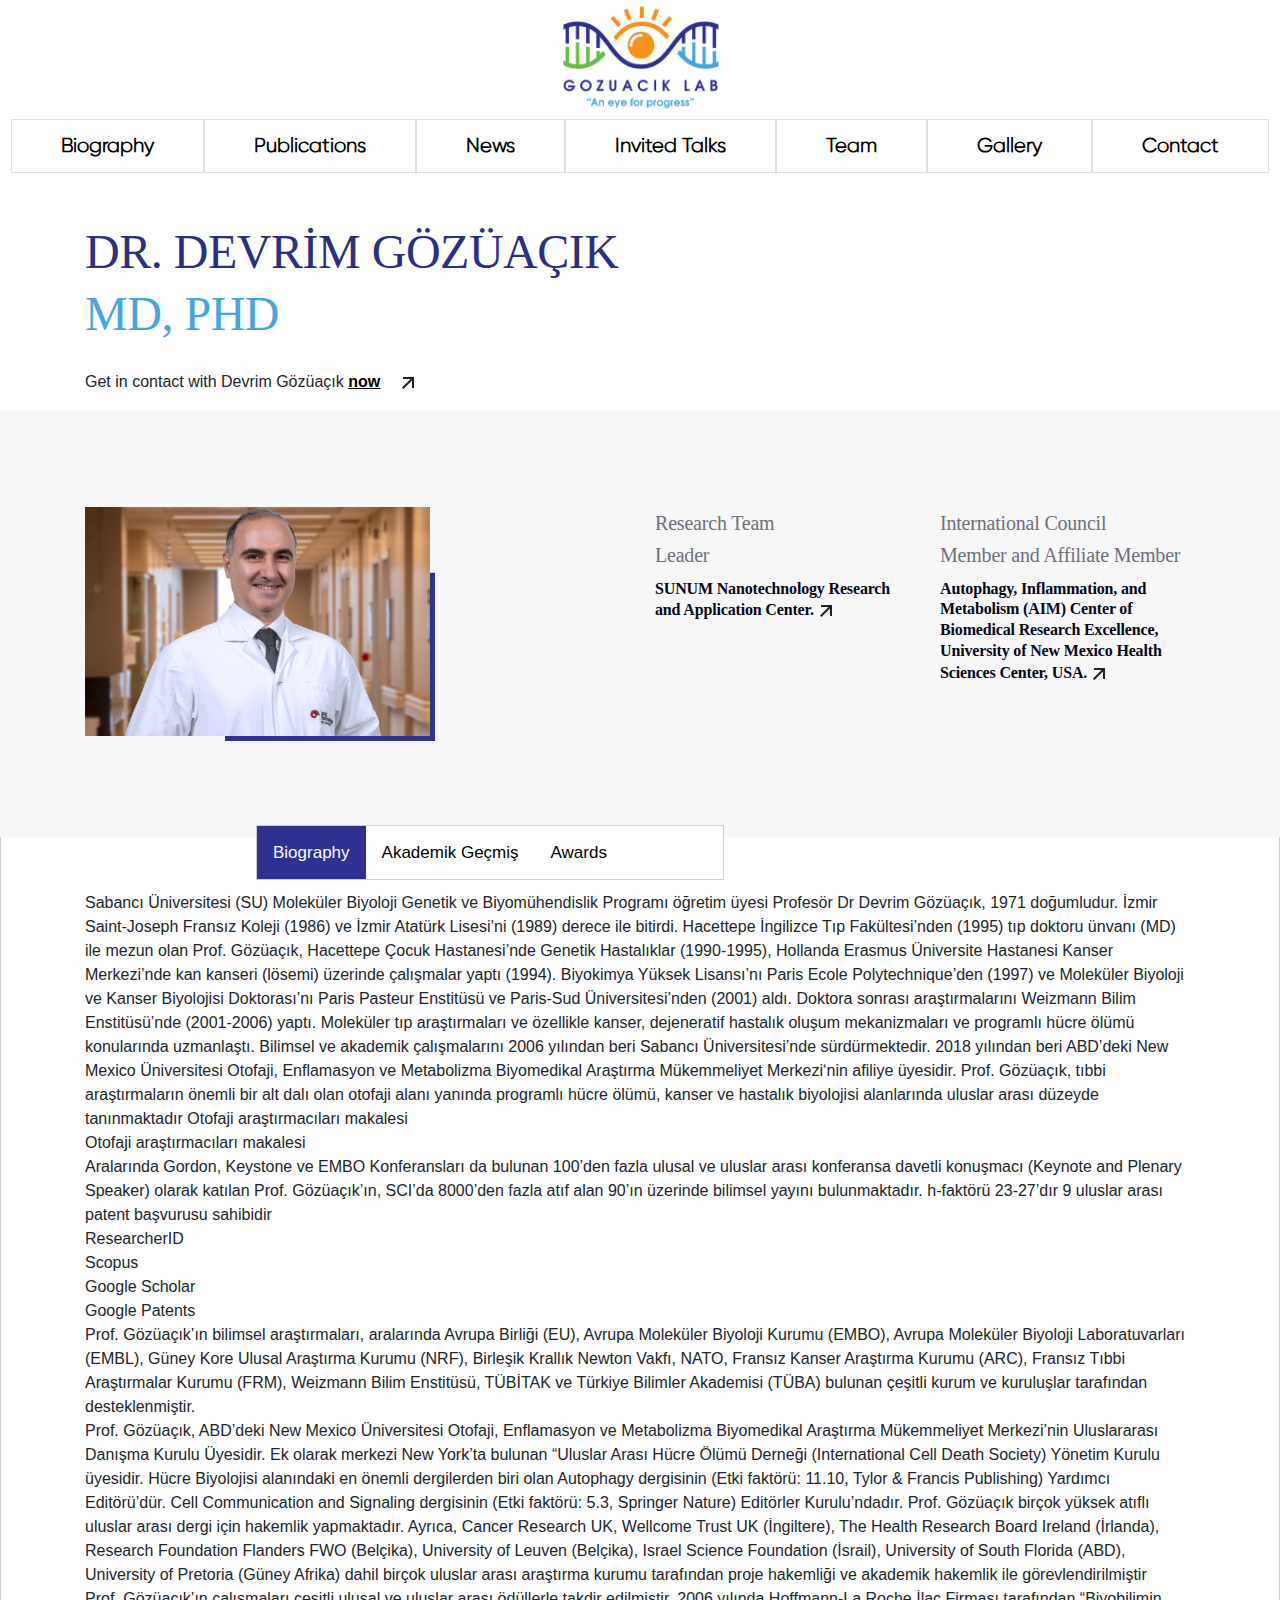
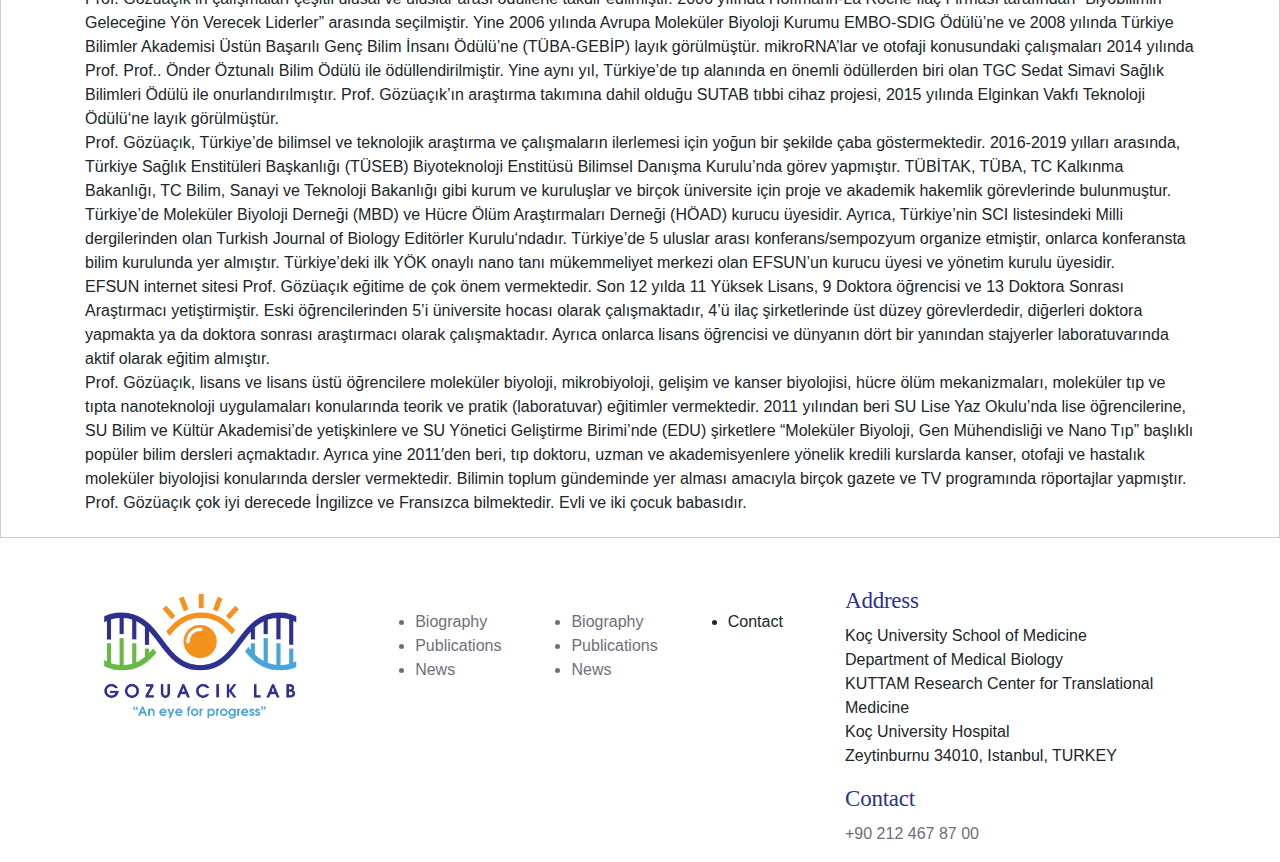
==== biography.html @ 837ca565 "bio" ====
<!DOCTYPE html>
<html lang="en">
<head>
  <meta charset="UTF-8">
  <meta http-equiv="X-UA-Compatible" content="IE=edge">
  <meta name="viewport" content="width=device-width, initial-scale=1.0">
  <link rel="stylesheet" href="https://stackpath.bootstrapcdn.com/bootstrap/4.1.3/css/bootstrap.min.css">
  <link rel="stylesheet" href="style.css">
  <script src="https://code.jquery.com/jquery-3.3.1.min.js"></script>
    <script src="https://cdnjs.cloudflare.com/ajax/libs/popper.js/1.14.3/umd/popper.min.js"></script>
    <script src="https://stackpath.bootstrapcdn.com/bootstrap/4.1.3/js/bootstrap.min.js"></script>
  <title>Devrim Gözüaçık</title>
</head>
<section>
  <navbar>
    <div class="text-center"><img src="images/logo.png" width="184" height="119"></div>
    <ul class="nav justify-content-center">
      <li class="nav-item">
        <a class="nav-link" href="biography.html">Biography</a>
      </li>
      <li class="nav-item">
        <a class="nav-link" href="publications.html">Publications</a>
      </li>
      <li class="nav-item">
        <a class="nav-link" href="news.html">News</a>
      </li>
      <li class="nav-item">
        <a class="nav-link" href="intived.html">Invited Talks</a>
      </li>
      <li class="nav-item">
        <a class="nav-link" href="team.html">Team</a>
      </li>
      <li class="nav-item">
        <a class="nav-link" href="gallery.html">Gallery</a>
      </li>
      <li class="nav-item">
        <a class="nav-link" href="contact.html">Contact</a>
      </li>
    </ul>
</section>
<div class="container">
  <div class="row">
    <div class="col-md-12 pt-5">
      <h1 class="title">DR. DEVRİM GÖZÜAÇIK
        <br><span style="color:#47A5DC";>MD, PHD</span></h1>
        <p class="mt-4">Get in contact with Devrim Gözüaçık <span style="color:black;text-decoration: underline;font-weight: 700;">now<img src="images/up-link.png" class="px-3"></span></p>
    </div>
  </div>
</div>
<section class="bg-gray">
  <div class="container">
    <div class="row">
      <div class="col-6 mb-5 mt-5 pt-5 pb-5">
        <img src="images/devrim-gozuacik.png" width="350" height="100%">
      </div>
      <div class="col mb-5 mt-5 pt-5 pb-5">
       <h5 class="title-gray">Research Team<br>Leader</h5>
        <p class="about-p">
          SUNUM Nanotechnology Research and Application Center.<img src="images/up-link.png">
        </p>
      </div>
      <div class="col mb-5 mt-5 pt-5 pb-5">
        <h5 class="title-gray">International Council<br>
        Member and Affiliate Member</h5>
        <p class="about-p">
          Autophagy, Inflammation, and Metabolism (AIM) Center of Biomedical Research Excellence, University of New Mexico Health Sciences Center, USA.<img src="images/up-link.png">
        </p>
      </div>
    </div>
  </div>
</section>
<section>
  <style>
    .tab {
      overflow: hidden;
    border: 1px solid #ccc;
    width: 52vh;
    position: absolute;
    margin-top: -1%;
    background: white;
    margin-left: 20%;;
}

/* Style the buttons inside the tab */
.tab button {
  background-color: inherit;
  float: left;
  border: none;
  outline: none;
  cursor: pointer;
  padding: 14px 16px;
  transition: 0.3s;
  font-size: 17px;
}

/* Change background color of buttons on hover */
.tab button:hover {
  background-color: #2E3191;
  color:white;
}

/* Create an active/current tablink class */
.tab button.active {
  background-color: #2E3191;
  color:white;
}

/* Style the tab content */
.tabcontent {
  display: none;
  padding: 6px 12px;
  border: 1px solid #ccc;
  border-top: none;
}

  </style>
  <div class="tab">
    <button class="tablinks active"  onclick="openCity(event, 'Biography')">Biography</button>
    <button class="tablinks" onclick="openCity(event, 'Akademik Geçmiş')">Akademik Geçmiş</button>
    <button class="tablinks" onclick="openCity(event, 'Awards')">Awards</button>
  </div>
  
  <div id="Biography" class="tabcontent active" style="display:block!important;">
    <div class="container">
      <div class="row">
        <div class="col-md-12 mt-5" >
          <p>
            Sabancı Üniversitesi (SU) Moleküler Biyoloji Genetik ve Biyomühendislik Programı öğretim üyesi Profesör Dr Devrim Gözüaçık, 1971 doğumludur. İzmir Saint-Joseph Fransız Koleji (1986) ve İzmir Atatürk Lisesi’ni (1989) derece ile bitirdi. Hacettepe İngilizce Tıp  Fakültesi’nden (1995) tıp doktoru ünvanı (MD) ile mezun olan Prof. Gözüaçık, Hacettepe Çocuk Hastanesi’nde Genetik Hastalıklar (1990-1995), Hollanda Erasmus Üniversite Hastanesi Kanser Merkezi’nde kan kanseri (lösemi) üzerinde çalışmalar yaptı (1994). Biyokimya Yüksek Lisansı’nı Paris Ecole Polytechnique’den (1997) ve Moleküler Biyoloji ve Kanser Biyolojisi Doktorası’nı Paris Pasteur Enstitüsü ve Paris-Sud Üniversitesi’nden (2001) aldı. Doktora sonrası araştırmalarını Weizmann Bilim Enstitüsü’nde (2001-2006) yaptı. Moleküler tıp araştırmaları ve özellikle kanser, dejeneratif hastalık oluşum mekanizmaları ve programlı hücre ölümü konularında uzmanlaştı. Bilimsel ve akademik çalışmalarını 2006 yılından beri Sabancı Üniversitesi’nde sürdürmektedir. 2018 yılından beri ABD’deki New Mexico Üniversitesi Otofaji, Enflamasyon ve Metabolizma Biyomedikal Araştırma Mükemmeliyet Merkezi‘nin afiliye üyesidir.
      Prof. Gözüaçık, tıbbi araştırmaların önemli bir alt dalı olan otofaji alanı yanında programlı hücre ölümü, kanser ve hastalık biyolojisi alanlarında uluslar arası düzeyde tanınmaktadır
      Otofaji araştırmacıları makalesi<br>
      Otofaji araştırmacıları makalesi<br>
      Aralarında Gordon, Keystone ve EMBO Konferansları da bulunan 100’den fazla ulusal ve uluslar arası konferansa davetli konuşmacı (Keynote and Plenary Speaker) olarak katılan Prof. Gözüaçık’ın, SCI’da 8000’den fazla atıf alan 90’ın üzerinde bilimsel yayını bulunmaktadır. h-faktörü 23-27’dır
      9 uluslar arası patent başvurusu sahibidir<br>
      ResearcherID<br>
      Scopus<br>
      Google Scholar<br>
       Google Patents<br>
      Prof. Gözüaçık’ın bilimsel araştırmaları, aralarında Avrupa Birliği (EU), Avrupa Moleküler Biyoloji Kurumu (EMBO), Avrupa Moleküler Biyoloji Laboratuvarları (EMBL), Güney Kore Ulusal Araştırma Kurumu (NRF), Birleşik Krallık Newton Vakfı, NATO, Fransız Kanser Araştırma Kurumu  (ARC), Fransız Tıbbi Araştırmalar Kurumu (FRM), Weizmann Bilim Enstitüsü, TÜBİTAK ve Türkiye Bilimler Akademisi (TÜBA) bulunan çeşitli kurum ve kuruluşlar tarafından desteklenmiştir.<br>
      Prof. Gözüaçık, ABD’deki New Mexico Üniversitesi Otofaji, Enflamasyon ve Metabolizma Biyomedikal Araştırma Mükemmeliyet Merkezi’nin Uluslararası Danışma Kurulu Üyesidir. Ek olarak merkezi New York’ta bulunan “Uluslar Arası Hücre Ölümü Derneği (International Cell Death Society) Yönetim Kurulu üyesidir. Hücre Biyolojisi alanındaki en önemli dergilerden biri olan Autophagy dergisinin (Etki faktörü: 11.10, Tylor & Francis Publishing) Yardımcı Editörü’dür. Cell Communication and Signaling dergisinin (Etki faktörü: 5.3, Springer Nature) Editörler Kurulu’ndadır. Prof. Gözüaçık birçok yüksek atıflı uluslar arası dergi için hakemlik yapmaktadır. Ayrıca, Cancer Research UK, Wellcome Trust UK (İngiltere), The Health Research Board Ireland (İrlanda), Research Foundation Flanders FWO (Belçika), University of Leuven (Belçika), Israel Science Foundation (İsrail), University of South Florida (ABD), University of Pretoria (Güney Afrika) dahil birçok uluslar arası araştırma kurumu tarafından proje hakemliği ve akademik hakemlik ile görevlendirilmiştir<br>
      Prof. Gözüaçık’ın çalışmaları çeşitli ulusal ve uluslar arası ödüllerle takdir edilmiştir. 2006 yılında Hoffmann-La Roche İlaç Firması tarafından “Biyobilimin Geleceğine Yön Verecek Liderler” arasında seçilmiştir. Yine 2006 yılında Avrupa Moleküler Biyoloji Kurumu EMBO-SDIG Ödülü’ne ve 2008 yılında Türkiye Bilimler Akademisi Üstün Başarılı Genç Bilim İnsanı Ödülü’ne (TÜBA-GEBİP) layık görülmüştür. mikroRNA’lar ve otofaji konusundaki çalışmaları 2014 yılında Prof. Prof.. Önder Öztunalı Bilim Ödülü ile ödüllendirilmiştir. Yine aynı yıl, Türkiye’de tıp alanında en önemli ödüllerden biri olan TGC Sedat Simavi Sağlık Bilimleri Ödülü ile onurlandırılmıştır. Prof. Gözüaçık’ın araştırma takımına dahil olduğu SUTAB tıbbi cihaz projesi, 2015 yılında Elginkan Vakfı Teknoloji Ödülü‘ne layık görülmüştür.<br>
      Prof. Gözüaçık, Türkiye’de bilimsel ve teknolojik araştırma ve çalışmaların ilerlemesi için yoğun bir şekilde çaba göstermektedir. 2016-2019 yılları arasında, Türkiye Sağlık Enstitüleri Başkanlığı (TÜSEB) Biyoteknoloji Enstitüsü Bilimsel Danışma Kurulu’nda görev yapmıştır. TÜBİTAK, TÜBA, TC Kalkınma Bakanlığı, TC Bilim, Sanayi ve Teknoloji Bakanlığı gibi kurum ve kuruluşlar ve birçok üniversite için proje ve akademik hakemlik görevlerinde bulunmuştur. Türkiye’de Moleküler Biyoloji Derneği (MBD) ve Hücre Ölüm Araştırmaları Derneği (HÖAD) kurucu üyesidir. Ayrıca, Türkiye’nin SCI listesindeki Milli dergilerinden olan Turkish Journal of Biology Editörler Kurulu‘ndadır. Türkiye’de 5 uluslar arası konferans/sempozyum organize etmiştir, onlarca konferansta bilim kurulunda yer almıştır. Türkiye’deki ilk YÖK onaylı nano tanı mükemmeliyet merkezi olan EFSUN’un kurucu üyesi ve yönetim kurulu üyesidir.<br>
      EFSUN internet sitesi
      Prof. Gözüaçık eğitime de çok önem vermektedir. Son 12 yılda 11 Yüksek Lisans, 9 Doktora öğrencisi ve 13 Doktora Sonrası Araştırmacı yetiştirmiştir. Eski öğrencilerinden 5’i üniversite hocası olarak çalışmaktadır, 4’ü ilaç şirketlerinde üst düzey görevlerdedir, diğerleri doktora yapmakta ya da doktora sonrası araştırmacı olarak çalışmaktadır. Ayrıca onlarca lisans öğrencisi ve dünyanın dört bir yanından stajyerler laboratuvarında aktif olarak eğitim almıştır. <br>
      Prof. Gözüaçık, lisans ve lisans üstü öğrencilere moleküler biyoloji, mikrobiyoloji, gelişim ve kanser biyolojisi, hücre ölüm mekanizmaları, moleküler tıp ve tıpta nanoteknoloji uygulamaları konularında teorik ve pratik (laboratuvar) eğitimler vermektedir. 2011 yılından beri SU Lise Yaz Okulu’nda lise öğrencilerine, SU Bilim ve Kültür Akademisi’de yetişkinlere ve SU Yönetici Geliştirme Birimi’nde (EDU) şirketlere “Moleküler Biyoloji, Gen Mühendisliği ve Nano Tıp” başlıklı popüler bilim dersleri açmaktadır. Ayrıca yine 2011′den beri, tıp doktoru, uzman ve akademisyenlere yönelik kredili kurslarda kanser, otofaji ve hastalık moleküler biyolojisi konularında dersler vermektedir. Bilimin toplum gündeminde yer alması amacıyla birçok gazete ve TV programında röportajlar yapmıştır.<br>
      Prof. Gözüaçık çok iyi derecede İngilizce ve Fransızca bilmektedir. Evli ve iki çocuk babasıdır.<br>
          </p>

        </div>
      </div>
    </div>
  </div>
  
  <div id="Akademik Geçmiş" class="tabcontent">
    <div class="container">
      <div class="row">
        <div class="col-md-12 mt-5">

          <div class="timeline">
            <div class="outer">
              <div class="card">
                <div class="info">
                  <h3 class="title">Title 1</h3>
                  <p>Lorem ipsum dolor sit amet, consectetur adipiscing elit, sed do eiusmod tempor incididunt ut labore et dolore magna aliqua. Ut enim ad minim veniam, quis nostrud exercitation ullamco laboris nisi ut aliquip ex ea commodo consequat. </p>
                </div>
              </div>
              <div class="card">
                <div class="info">
                  <h3 class="title">Title 2</h3>
                  <p>Lorem ipsum dolor sit amet, consectetur adipiscing elit, sed do eiusmod tempor incididunt ut labore et dolore magna aliqua. Ut enim ad minim veniam, quis nostrud exercitation ullamco laboris nisi ut aliquip ex ea commodo consequat. </p>
                </div>
              </div>
              <div class="card">
                <div class="info">
                  <h3 class="title">Title 3</h3>
                  <p>Lorem ipsum dolor sit amet, consectetur adipiscing elit, sed do eiusmod tempor incididunt ut labore et dolore magna aliqua. Ut enim ad minim veniam, quis nostrud exercitation ullamco laboris nisi ut aliquip ex ea commodo consequat. </p>
                </div>
              </div>
              <div class="card">
                <div class="info">
                  <h3 class="title">Title 4</h3>
                  <p>Lorem ipsum dolor sit amet, consectetur adipiscing elit, sed do eiusmod tempor incididunt ut labore et dolore magna aliqua. Ut enim ad minim veniam, quis nostrud exercitation ullamco laboris nisi ut aliquip ex ea commodo consequat. </p>
                </div>
              </div>
              <div class="card">
                <div class="info">
                  <h3 class="title">Title 5</h3>
                  <p>Lorem ipsum dolor sit amet, consectetur adipiscing elit, sed do eiusmod tempor incididunt ut labore et dolore magna aliqua. Ut enim ad minim veniam, quis nostrud exercitation ullamco laboris nisi ut aliquip ex ea commodo consequat. </p>
                </div>
              </div>
            </div>
          </div>       
         </div>
      </div>
    </div>
  </div>
  
  <div id="Awards" class="tabcontent">
    <div class="container">
      <div class="row">
        <div class="col-md-12 mt-5">
          <p>Lorem ipsum dolor sit amet, consectetur adipiscing elit, sed do eiusmod tempor incididunt ut labore et dolore magna aliqua. Ut enim ad minim veniam, quis nostrud exercitation ullamco laboris nisi ut aliquip ex ea commodo consequat. </p>
        </div>
      </div>
    </div>
  </div>
  
  <script>
  function openCity(evt, cityName) {
    var i, tabcontent, tablinks;
    tabcontent = document.getElementsByClassName("tabcontent");
    for (i = 0; i < tabcontent.length; i++) {
      tabcontent[i].style.display = "none";
    }
    tablinks = document.getElementsByClassName("tablinks");
    for (i = 0; i < tablinks.length; i++) {
      tablinks[i].className = tablinks[i].className.replace(" active", "");
    }
    document.getElementById(cityName).style.display = "block";
    evt.currentTarget.className += " active";
  }
  </script>
</section>
<body>
</body>
<footer id="footer" class="mt-5">
  <section id="footer-content" class="section">
      <div class="container">
        <div class="row">
          <div class="col">
            <a id="footer-logo" href="{{ url('/') }}" title="yztd">
              <img src="images/logo.png">
          </a>
          <div class="row">
            <ul class="social-links">  
              <li><a href="https://twitter.com/" target="_blank"><i class="fa fa-twitter"></i></a></li>
                <li><a href="https://www.facebook.com/" target="_blank"><i class="fa fa-facebook"></i></a></li>
                <li><a href="https://www.youtube.com/" target="_blank"><i class="fa fa-youtube"></i></a></li>
                <li><a href="https://www.instagram.com//" target="_blank"><i class="fa fa-instagram"></i></a></li>
                <li><a href="https://www.linkedin.com/" target="_blank"><i class="fa fa-linkedin"></i></a></li>
            </ul>
          </div>
          </div>
          <div class="col"></div>
          <div class="col pt-4">
            <ul class="ligray">
              <li>
                <a href="#!">Biography</a>
              </li>
              <li>
                <a href="#!">Publications</a>
              </li>
              <li>
                <a href="#!">News</a>
              </li>
            </ul>
          </div>
          <div class="col pt-4"> 
            <ul class="ligray">
              <li>
                <a href="#!">Biography</a>
              </li>
              <li>
                <a href="#!">Publications</a>
              </li>
              <li>
                <a href="#!">News</a>
              </li>
          </ul>
        </div>
        <div class="col pt-4">
          <ul>
            <li>Contact</li>
          </ul>
        </div>
          <div class="col"></div>
          
          <div class="col-md-4">
            <div class="footer-right">
                <h6 class="genpri">Address</h6>
                <p class="footer-desc">
                    Koç University School of Medicine <br>
                    Department of Medical Biology<br>
                    KUTTAM Research Center for Translational Medicine<br>
                    Koç University Hospital<br>
                    Zeytinburnu 34010, Istanbul, TURKEY
                </p>
                <p>
                    <h6 class="genpri">Contact</h6>
                    <a href="tel:+90 212 467 87 00" class="footer-desc">+90 212 467 87 00</a>
                </p>
            </div>
        </div>
      </div>
         
      </div> 
      
  </section>
</footer>

</html>
---- style.css ----
.nav-link{
      border: 1px solid #E0E0E0;
    color: black;
    font-weight: 600;
    font-size: 20px;
    line-height: 26px;
    font-family:Gilroy-Light;
    padding: 13px 49px 13px 49px;
    }

    @font-face {
      font-family:Gilroy-Light;
      src: url(font/Gilroy-Light.otf);
}

.title{
  font-family: 'Gilroy';
  font-style: normal;
  font-weight: 500;
  font-size: 48px;
  line-height: 130%;
  letter-spacing: -0.01em;
  color: #2B2E83;
  
}
.ligray > li,a{
  color:#6E6F7A;

}

#footer .social-links li {
  display: inline-block;
  margin-left: 12px;
}
.social-links{
  padding:0px;
  margin: 0px auto;
}
#footer .social-links li a {
  position: relative;
  display: contents;
  width: 44px;
  height: 44px;
  text-align: center;
  font-size: 16px;
  line-height: 44px;
  border-radius: 100%;
  color: gray;
}
#footer .social-links li a:hover {
  background-color: #ffffff;
  color: #1e1666;
}

.under-line-a{
  color:#2E3191;
  text-decoration: underline;
}
#footer #footer-logo img {
  display: block;
  width: 100%;
  height: auto;
  margin-bottom: 0;
}
#footer #footer-logo {
  display: inline-block;
  width: 228px;
  margin-bottom: 24px;
  cursor: pointer;
}


.mt-70{
  margin-top: 70px;
}

.mb-70{
  margin-bottom: 70px;
}


.card {
 position: relative;
 display: flex;
 flex-direction: column;
 min-width: 0;
 word-wrap: break-word;
 background-color: #fff;
 background-clip: border-box;
 border: 0px!important;
 border-radius: .25rem;
}

.card-body {
 flex: 1 1 auto;
 padding: 1.25rem;
}
.vertical-timeline {
 width: 100%;
 position: relative;
 padding: 1.5rem 0 1rem;
}

.vertical-timeline::before {
 content: '';
 position: absolute;
 top: 0;
 left: 67px;
 height: 100%;
 width: 4px;
 background: #e9ecef;
 border-radius: .25rem;
}

.vertical-timeline-element {
 position: relative;
 margin: 0 0 1rem;
}

.vertical-timeline--animate .vertical-timeline-element-icon.bounce-in {
 visibility: visible;
 animation: cd-bounce-1 .8s;
}
.vertical-timeline-element-icon {
 position: absolute;
 top: 0;
 left: 60px;
}

.vertical-timeline-element-icon .badge-dot-xl {
 box-shadow: 0 0 0 5px #fff;
}

.badge-dot-xl {
 width: 18px;
 height: 18px;
 position: relative;
}
.badge:empty {
 display: none;
}


.badge-warning{
  background-color:#2E3191;
  border-radius: 10px;
  
}


.vertical-timeline-element-content {
 position: relative;
 margin-left: 90px;
 font-size: .8rem;
}

.vertical-timeline-element-content .timeline-title {
 font-size: .8rem;
 text-transform: uppercase;
 margin: 0 0 .5rem;
 padding: 2px 0 0;
 font-weight: bold;
}
.pr{
  padding-left:10%;
  
}

.vertical-timeline-element-content .vertical-timeline-element-date {
 display: block;
 position: absolute;
 top: 0;
 padding-right: 10px;
 text-align: right;
 color: black;
 font-style: normal;
font-weight: 600;
font-size: 18px;
 white-space: nowrap;
}

.vertical-timeline-element-content:after {
 content: "";
 display: table;
 clear: both;
}
.form-control{
  border: none !important;
border-bottom: 2px solid black !important;
}
.blue-button{
  display: flex;
  flex-direction: row;
  justify-content: center;
  margin-top:30px;
  align-items: center;
  padding: 8px 24px;
  color:white;
  background: #2E3191;
  box-shadow: 0px 33px 47px rgba(0, 0, 0, 0.08), 0px 19.4304px 24.5152px rgba(0, 0, 0, 0.057856), 0px 9.9792px 11.5056px rgba(0, 0, 0, 0.044928), 0px 4.0128px 5.0384px rgba(0, 0, 0, 0.035072), 0px 0.8976px 2.1808px rgba(0, 0, 0, 0.022144);
}

.genpri{
  font-family: 'Gilroy';
  font-style: normal;
  font-weight: 500;
  font-size: 23px;
  line-height: 130%;
  /* identical to box height, or 30px */
  
  letter-spacing: -0.01em;
  
  /* Primary */
  
  color: #2E3191;
    
}
.desc{

font-family: 'Gilroy';
font-style: normal;
font-weight: 500;
font-size: 20px;
line-height: 130%;
letter-spacing: -0.01em;
color: #6E6F7A;
}

.desc-in{

  font-family: 'Gilroy';
  font-style: normal;
  font-weight: 500;
  font-size: 19px;
  line-height: 130%;
  letter-spacing: -0.01em;
  color: #2E3191;
  }
  


.our-research-desc{

  font-family: 'Gilroy';
font-style: normal;
font-weight: 500;
font-size: 18px;
line-height: 160%;
/* or 32px */

letter-spacing: -0.01em;

/* Grey 200 */

color: #6E6F7A;

}


.number-box{
  box-sizing: border-box;
  display: flex;
  flex-direction: column;
  justify-content: center;
  align-items: center;
  padding: 24px;
  gap: 10px;
  width: 56px;
  height: 56px;          
  border: 1px solid #2E3191;
  border-radius: 5px;
  flex: none;
  order: 0;
  flex-grow: 0;
}

.background-img{
  padding-top: 200px; 
  padding-bottom:120px;
  background-image: linear-gradient(rgba(255,255,255,0.7), rgba(255,255,255,0.7)), url('images/home-background-image.jpeg');
     background-size: 100% 1016px;
  background-repeat: no-repeat;
  
}

.bg-gray{
  background-color:#F7F7F7;
}

.title-gray{
  font-family: 'Gilroy';
font-style: normal;
font-weight: 500;
font-size: 20px;
line-height: 160%;
letter-spacing: -0.01em;
color: #6E6F7A;
}

.about-p{
font-family: 'Gilroy';
font-style: normal;
font-weight: 600;
font-size: 16px;
line-height: 130%;
letter-spacing: -0.01em;
color: #050617;

}
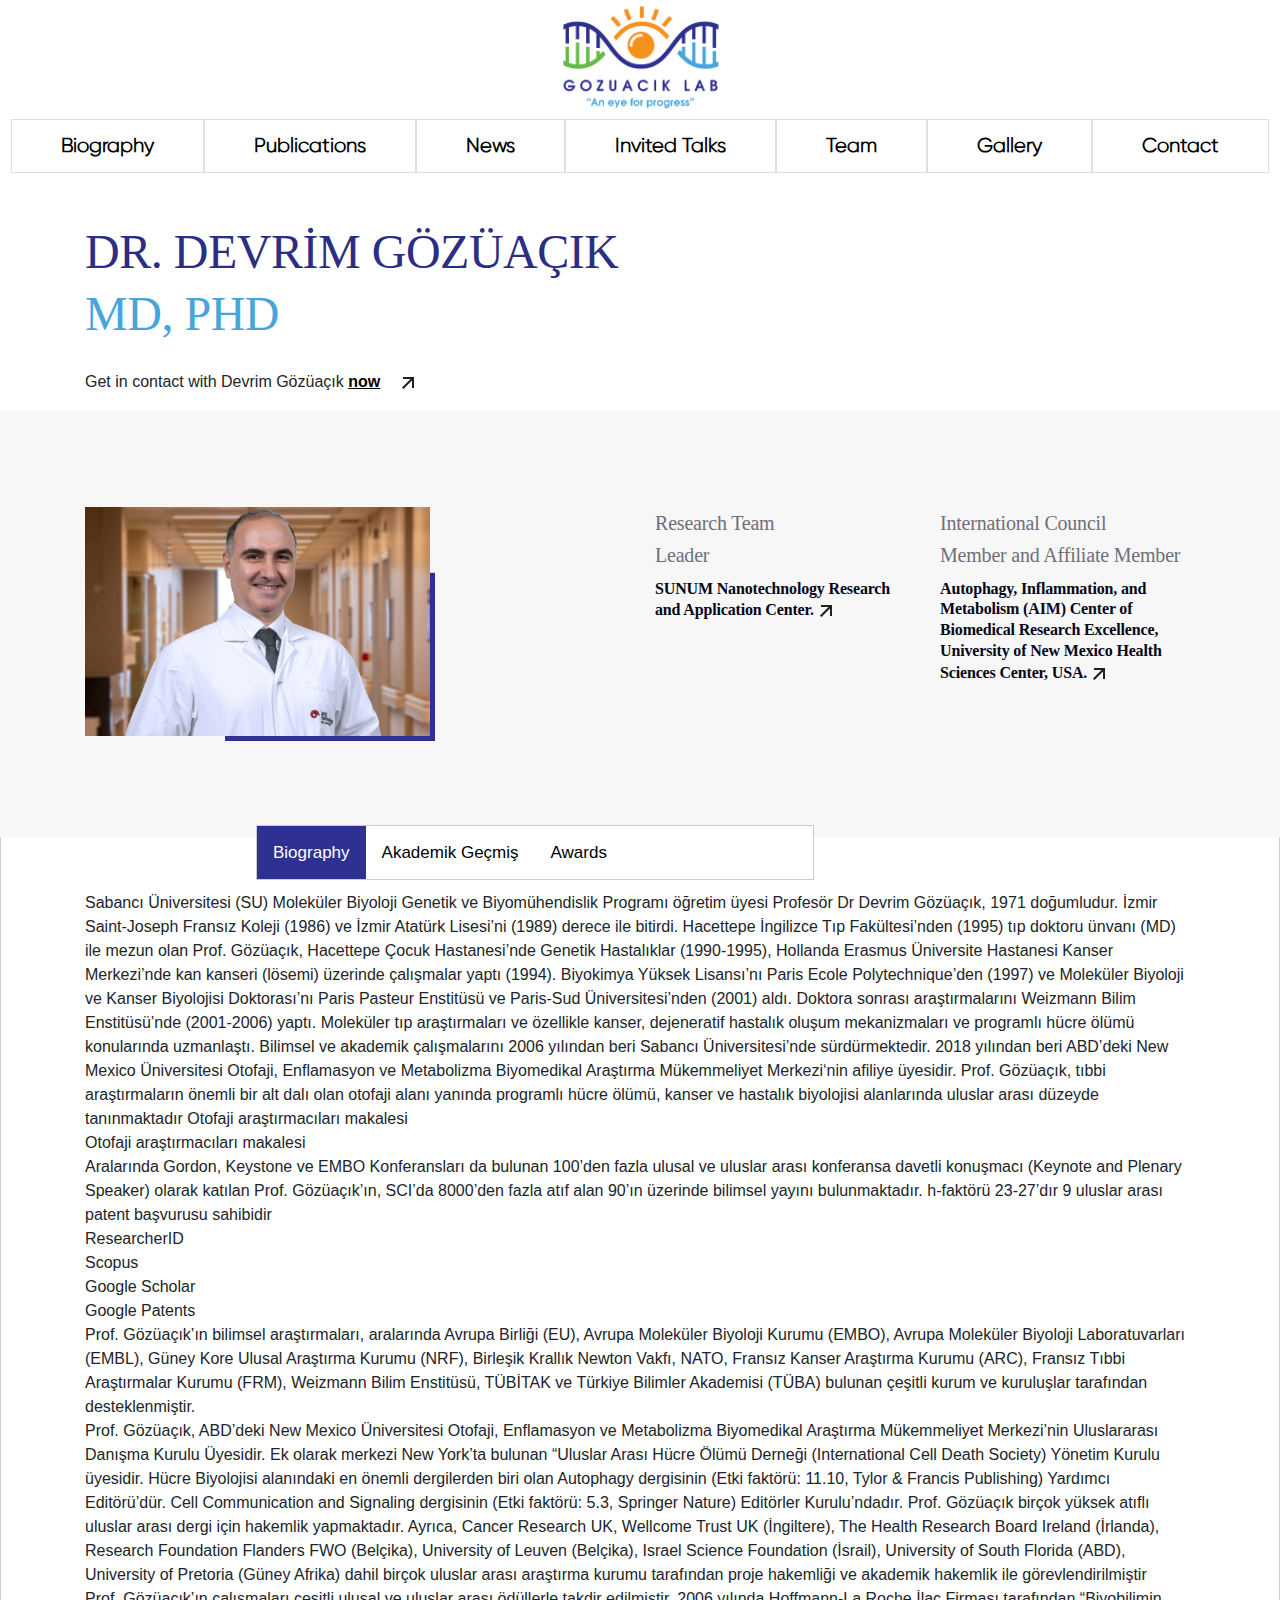
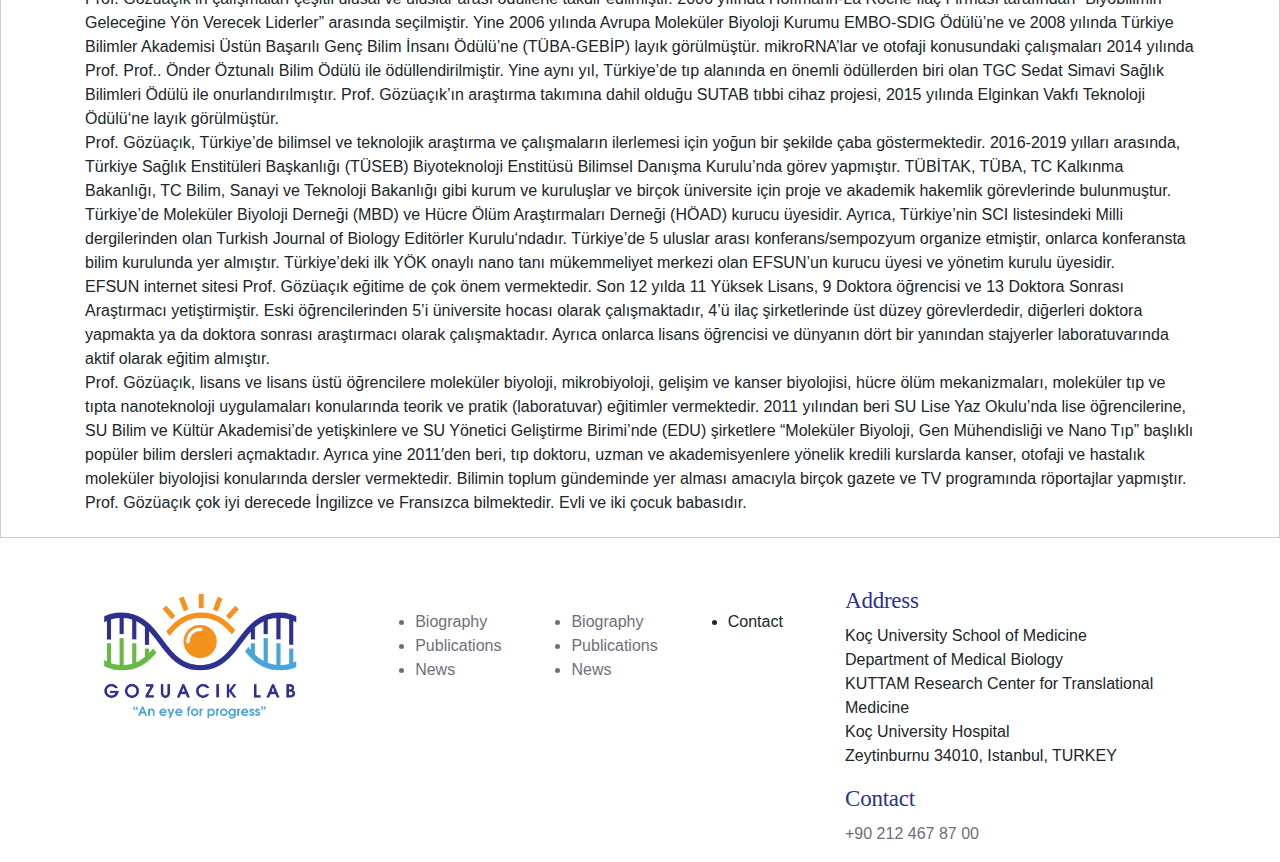
==== commit 89ebefda: "fix" ====
--- a/biography.html
+++ b/biography.html
@@ -74,7 +74,7 @@
     .tab {
       overflow: hidden;
     border: 1px solid #ccc;
-    width: 52vh;
+    width: 62vh;
     position: absolute;
     margin-top: -1%;
     background: white;
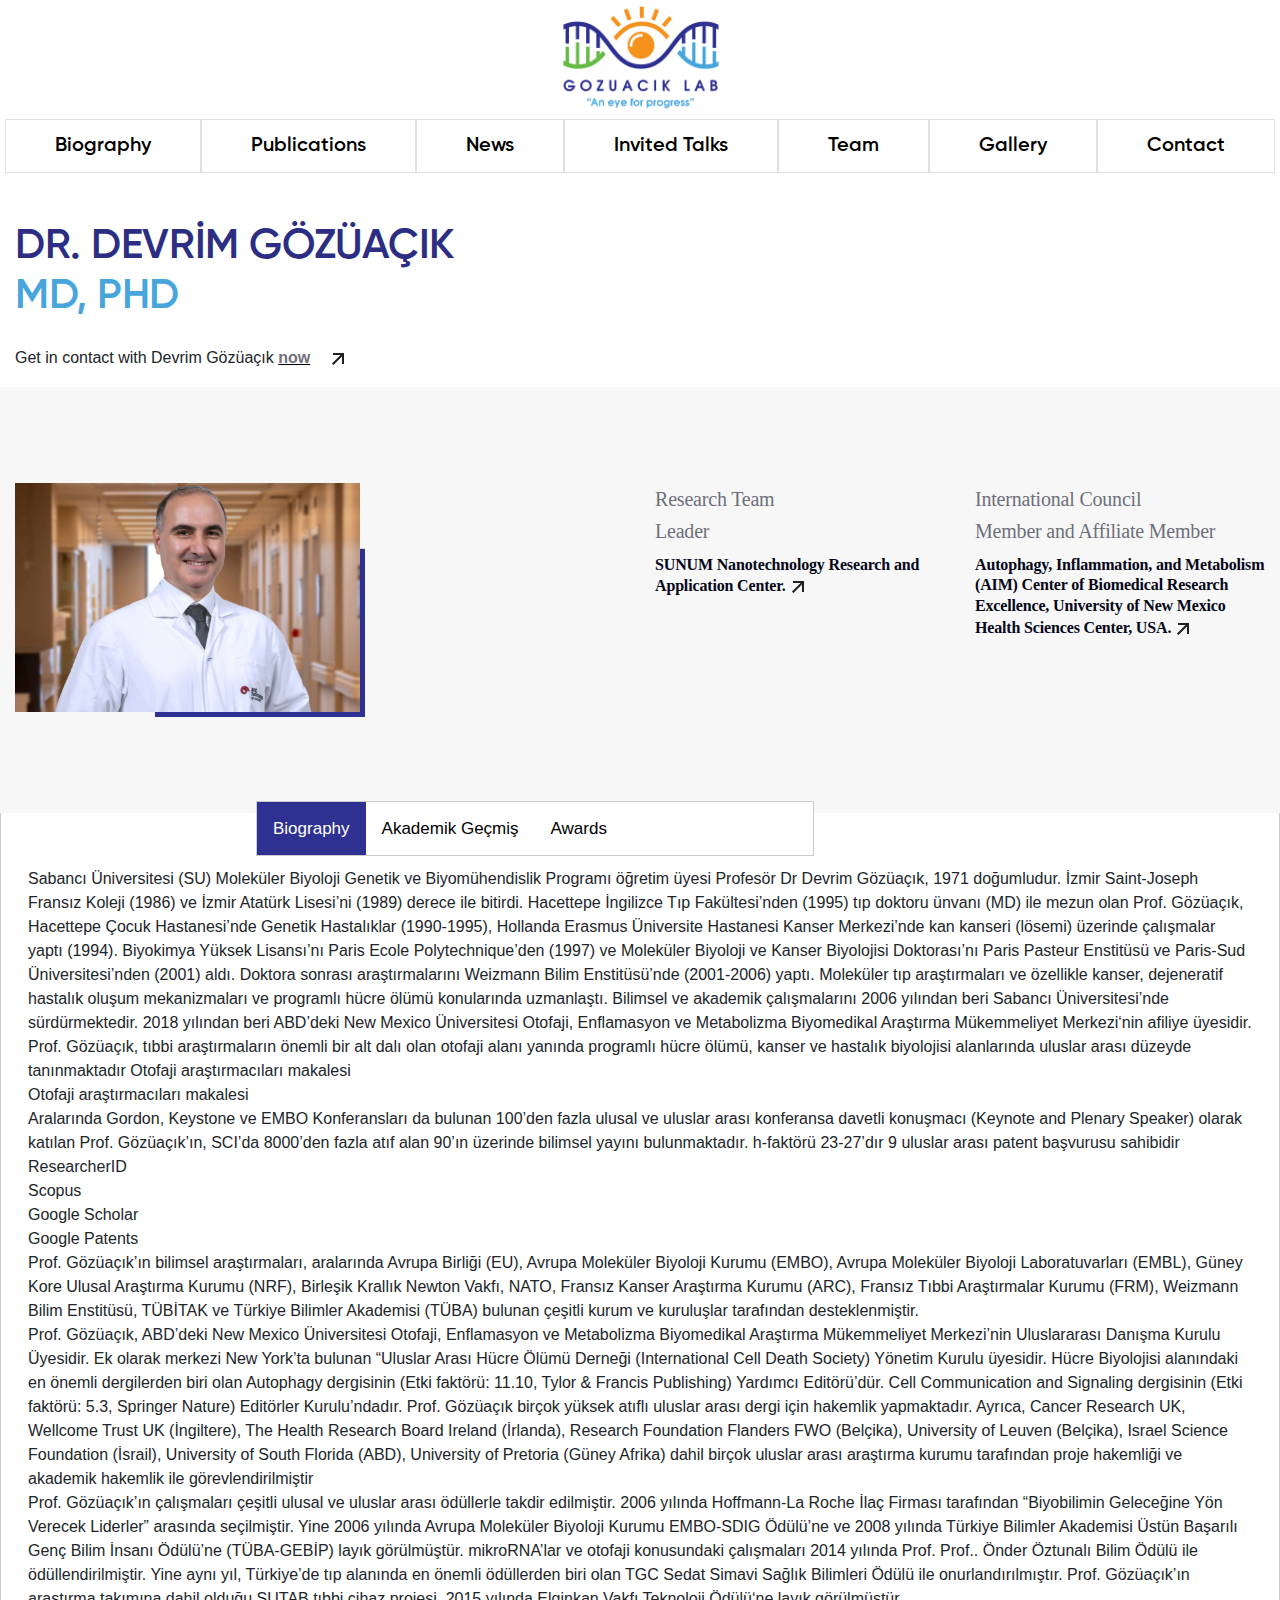
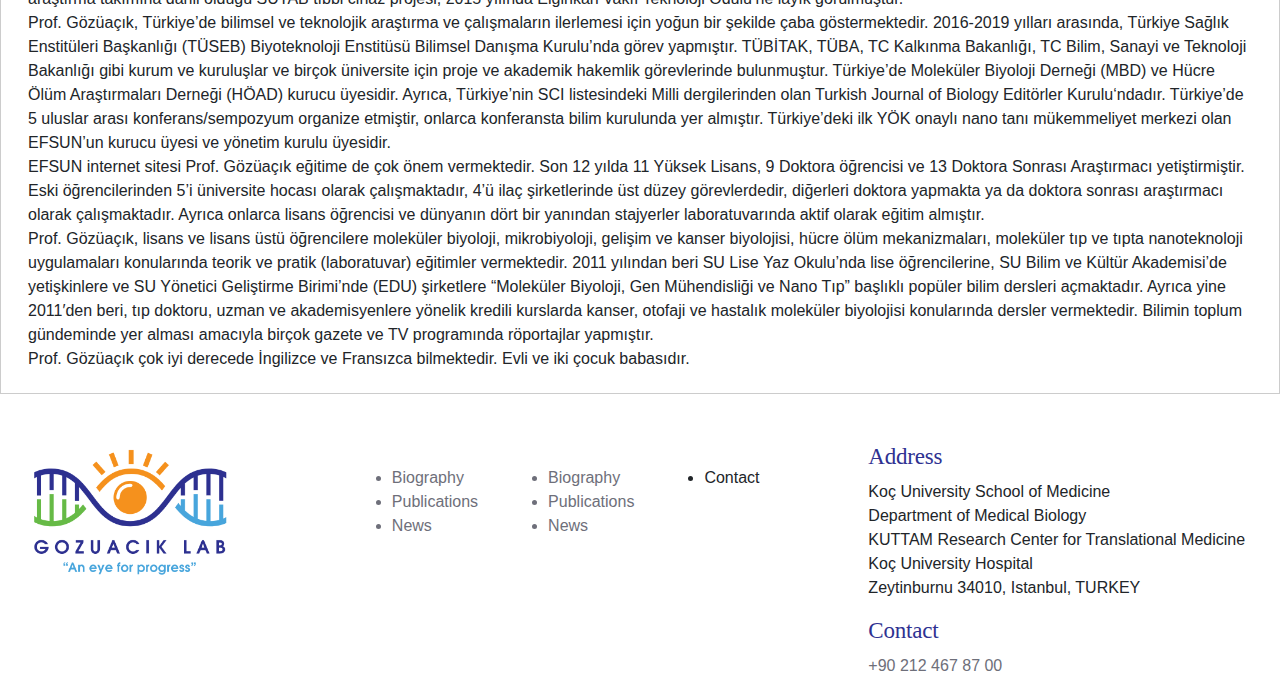
==== commit 6a42b6c0: "nav" ====
--- a/biography.html
+++ b/biography.html
@@ -13,7 +13,7 @@
 </head>
 <section>
   <navbar>
-    <div class="text-center"><img src="images/logo.png" width="184" height="119"></div>
+    <div class="text-center"><a href="/"><img src="images/logo.png" width="184" height="119"></a></div>
     <ul class="nav justify-content-center">
       <li class="nav-item">
         <a class="nav-link" href="biography.html">Biography</a>
@@ -43,7 +43,7 @@
     <div class="col-md-12 pt-5">
       <h1 class="title">DR. DEVRİM GÖZÜAÇIK
         <br><span style="color:#47A5DC";>MD, PHD</span></h1>
-        <p class="mt-4">Get in contact with Devrim Gözüaçık <span style="color:black;text-decoration: underline;font-weight: 700;">now<img src="images/up-link.png" class="px-3"></span></p>
+        <p class="mt-4">Get in contact with Devrim Gözüaçık <span style="color:black;text-decoration: underline;font-weight: 700;"><a href="contact.html">now</a><img src="images/up-link.png" class="px-3"></span></p>
     </div>
   </div>
 </div>
--- a/style.css
+++ b/style.css
@@ -1,26 +1,30 @@
-
-    .nav-link{
+@font-face {
+  font-family:Gilroy-Semibold;
+  src: url('font/Gilroy-Semibold.otf');
+}
+@font-face {
+  font-family:Gilroy-Light;
+  src: url('font/Gilroy-Light.otf');
+}
+
+ .nav-link{
       border: 1px solid #E0E0E0;
     color: black;
     font-weight: 600;
     font-size: 20px;
     line-height: 26px;
-    font-family:Gilroy-Light;
+    font-family:Gilroy-Semibold;
     padding: 13px 49px 13px 49px;
     }
 
-    @font-face {
-      font-family:Gilroy-Light;
-      src: url(font/Gilroy-Light.otf);
-}
 
 .title{
-  font-family: 'Gilroy';
+  font-family: 'Gilroy-Semibold';
   font-style: normal;
-  font-weight: 500;
-  font-size: 48px;
-  line-height: 130%;
+  font-weight: 600;
+  font-size: 42px;
   letter-spacing: -0.01em;
+  margin-bottom:24px;
   color: #2B2E83;
   
 }
@@ -220,7 +224,6 @@
 
 font-family: 'Gilroy';
 font-style: normal;
-font-weight: 500;
 font-size: 20px;
 line-height: 130%;
 letter-spacing: -0.01em;
@@ -257,6 +260,13 @@
 
 }
 
+@media (min-width: 1200px){
+
+  .container {
+      max-width: 1300px;
+  }
+
+  
 
 .number-box{
   box-sizing: border-box;
@@ -306,5 +316,4 @@
 line-height: 130%;
 letter-spacing: -0.01em;
 color: #050617;
-
 }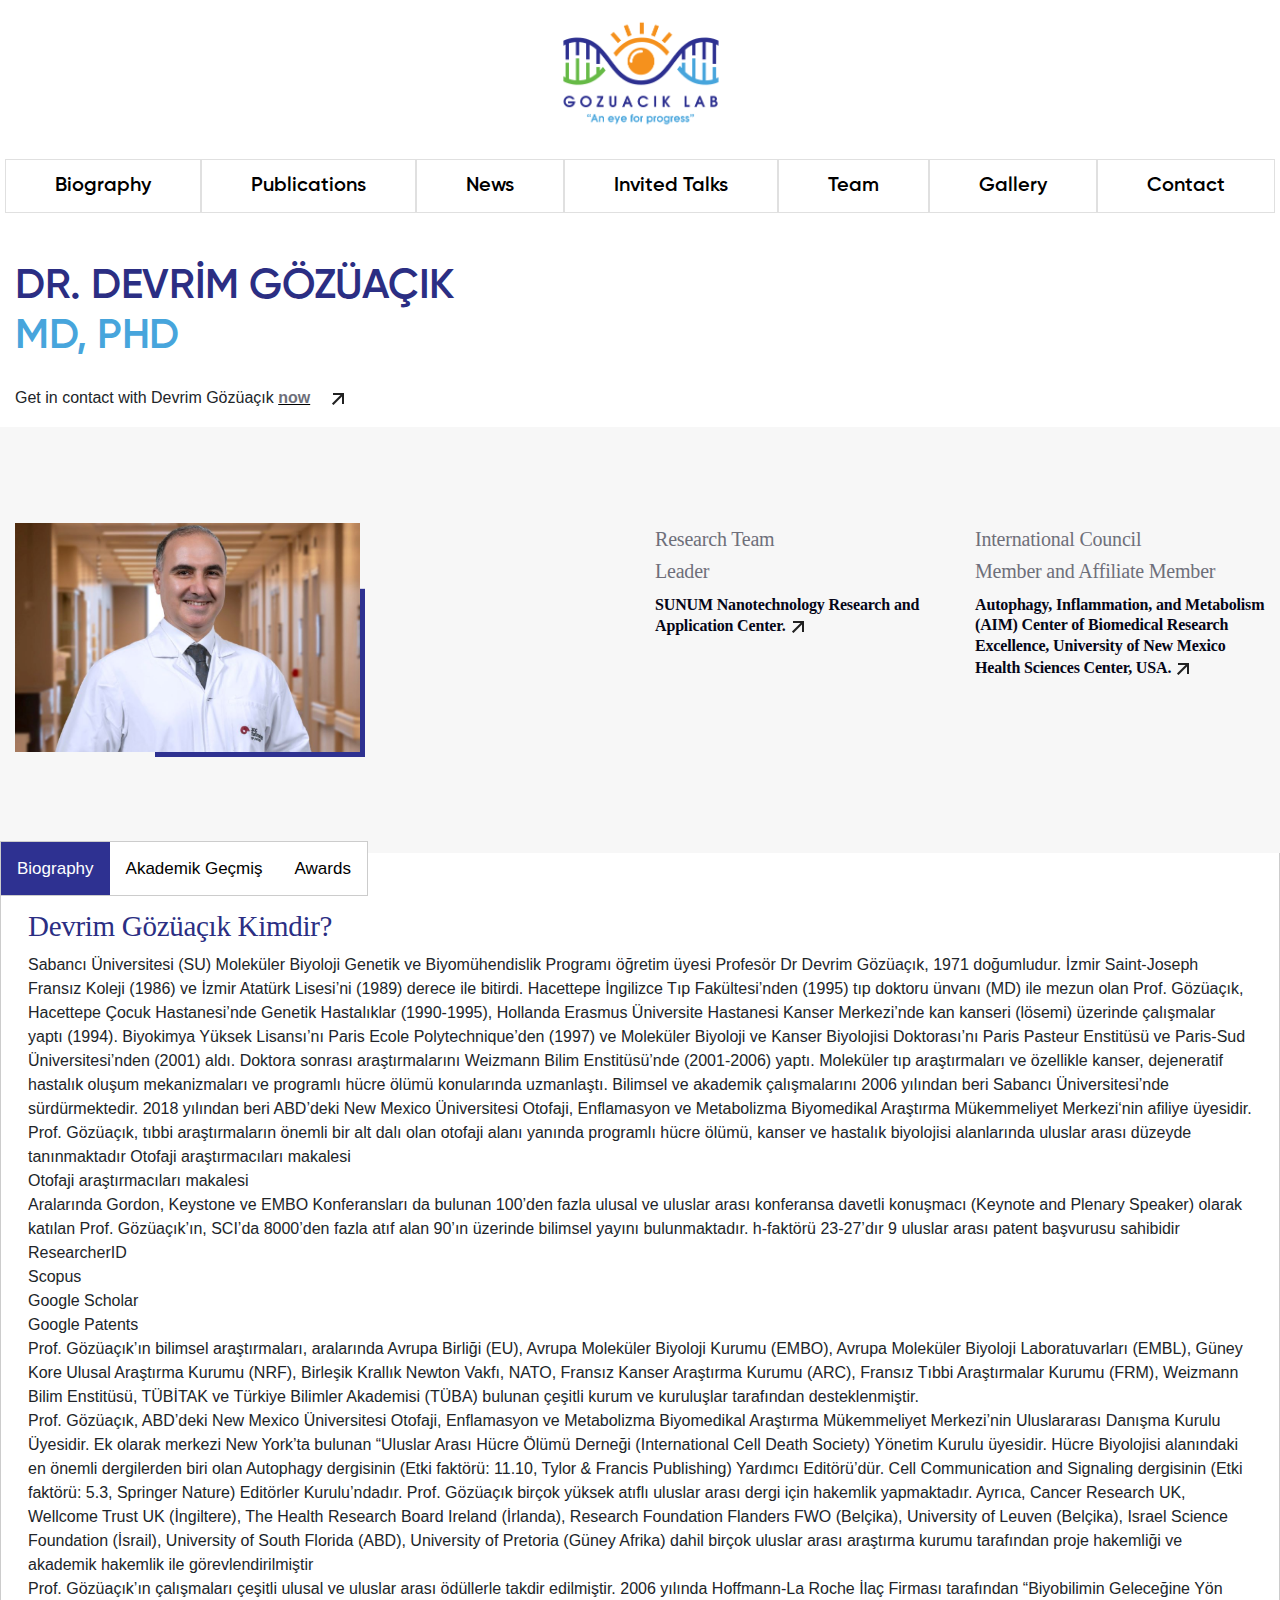
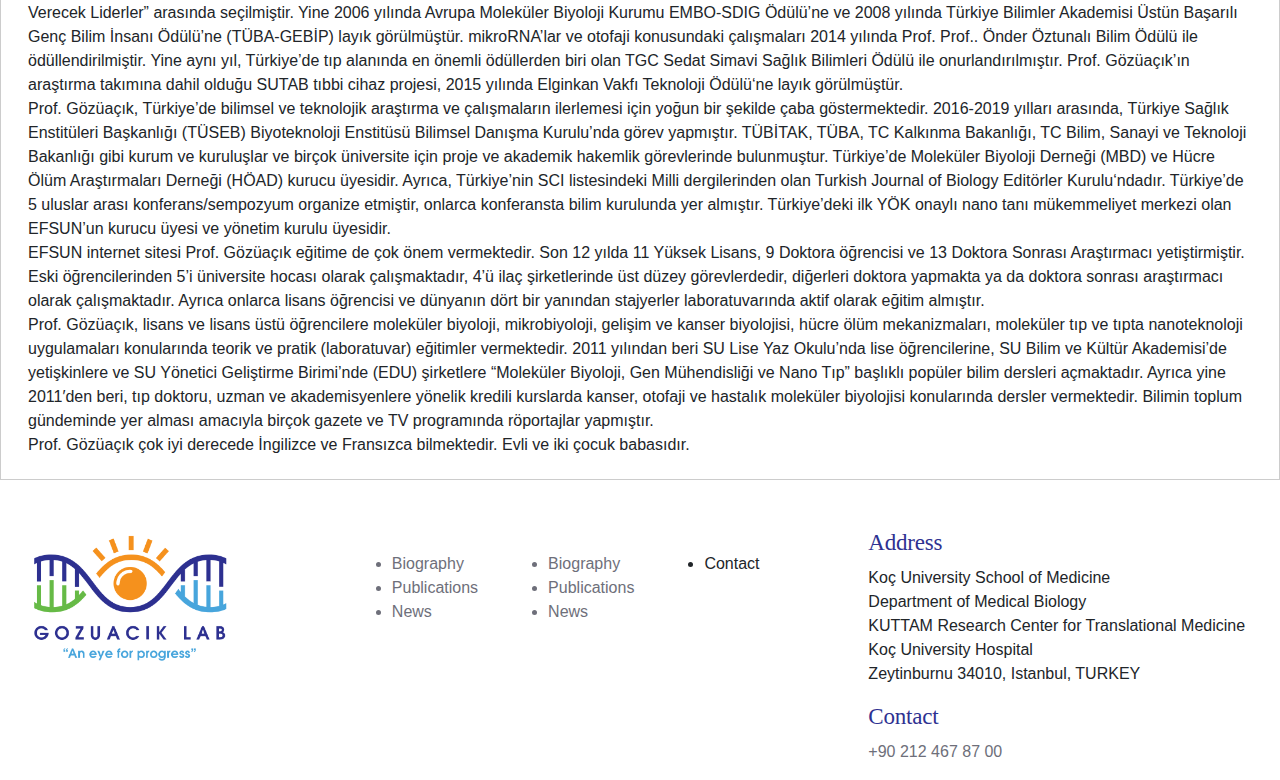
==== commit 0e7e01cb: "publications" ====
--- a/biography.html
+++ b/biography.html
@@ -74,11 +74,10 @@
     .tab {
       overflow: hidden;
     border: 1px solid #ccc;
-    width: 62vh;
     position: absolute;
     margin-top: -1%;
     background: white;
-    margin-left: 20%;;
+    
 }
 
 /* Style the buttons inside the tab */
@@ -114,16 +113,22 @@
 }
 
   </style>
-  <div class="tab">
-    <button class="tablinks active"  onclick="openCity(event, 'Biography')">Biography</button>
-    <button class="tablinks" onclick="openCity(event, 'Akademik Geçmiş')">Akademik Geçmiş</button>
-    <button class="tablinks" onclick="openCity(event, 'Awards')">Awards</button>
-  </div>
-  
+  <div class="container">
+    <div class="row">
+      <div class="tab">
+        <button class="tablinks active"  onclick="openCity(event, 'Biography')">Biography</button>
+        <button class="tablinks" onclick="openCity(event, 'Akademik Geçmiş')">Akademik Geçmiş</button>
+        <button class="tablinks" onclick="openCity(event, 'Awards')">Awards</button>
+      </div>
+      
+      
+    </div>
+  </div>
   <div id="Biography" class="tabcontent active" style="display:block!important;">
     <div class="container">
       <div class="row">
         <div class="col-md-12 mt-5" >
+          <h4 class="tab-title">Devrim Gözüaçık Kimdir?</h4>
           <p>
             Sabancı Üniversitesi (SU) Moleküler Biyoloji Genetik ve Biyomühendislik Programı öğretim üyesi Profesör Dr Devrim Gözüaçık, 1971 doğumludur. İzmir Saint-Joseph Fransız Koleji (1986) ve İzmir Atatürk Lisesi’ni (1989) derece ile bitirdi. Hacettepe İngilizce Tıp  Fakültesi’nden (1995) tıp doktoru ünvanı (MD) ile mezun olan Prof. Gözüaçık, Hacettepe Çocuk Hastanesi’nde Genetik Hastalıklar (1990-1995), Hollanda Erasmus Üniversite Hastanesi Kanser Merkezi’nde kan kanseri (lösemi) üzerinde çalışmalar yaptı (1994). Biyokimya Yüksek Lisansı’nı Paris Ecole Polytechnique’den (1997) ve Moleküler Biyoloji ve Kanser Biyolojisi Doktorası’nı Paris Pasteur Enstitüsü ve Paris-Sud Üniversitesi’nden (2001) aldı. Doktora sonrası araştırmalarını Weizmann Bilim Enstitüsü’nde (2001-2006) yaptı. Moleküler tıp araştırmaları ve özellikle kanser, dejeneratif hastalık oluşum mekanizmaları ve programlı hücre ölümü konularında uzmanlaştı. Bilimsel ve akademik çalışmalarını 2006 yılından beri Sabancı Üniversitesi’nde sürdürmektedir. 2018 yılından beri ABD’deki New Mexico Üniversitesi Otofaji, Enflamasyon ve Metabolizma Biyomedikal Araştırma Mükemmeliyet Merkezi‘nin afiliye üyesidir.
       Prof. Gözüaçık, tıbbi araştırmaların önemli bir alt dalı olan otofaji alanı yanında programlı hücre ölümü, kanser ve hastalık biyolojisi alanlarında uluslar arası düzeyde tanınmaktadır
--- a/style.css
+++ b/style.css
@@ -7,6 +7,16 @@
   src: url('font/Gilroy-Light.otf');
 }
 
+.tab-title{
+  font-family: Gilroy;
+  font-size: 29px;
+  font-weight: 500;
+  line-height: 38px;
+  letter-spacing: -0.01em;
+  text-align: left;
+  color:#2B2E83;
+  
+}
  .nav-link{
       border: 1px solid #E0E0E0;
     color: black;
@@ -17,6 +27,11 @@
     padding: 13px 49px 13px 49px;
     }
 
+
+    .text-center{
+      padding-bottom:24px;
+      padding-top: 16px;
+    }
 
 .title{
   font-family: 'Gilroy-Semibold';
@@ -57,6 +72,13 @@
   color: #1e1666;
 }
 
+.nounder-line-a{
+  color:#2E3191;
+  font-family: 'Gilroy';
+font-style: normal;
+font-weight: 600;
+font-size: 16px;  
+}
 .under-line-a{
   color:#2E3191;
   text-decoration: underline;
@@ -265,6 +287,28 @@
   .container {
       max-width: 1300px;
   }
+}
+
+
+.bottom-space{
+  margin-bottom:24px;
+}
+.number-box-oval{
+  box-sizing: border-box;
+  display: flex;
+  flex-direction: column;
+  justify-content: center;
+  align-items: center;
+  padding: 24px;
+  gap: 10px;
+  width: 56px;
+  height: 56px;          
+  border: 1px solid #6E6F7A;
+  border-radius: 100%;
+  flex: none;
+  order: 0;
+  flex-grow: 0;
+}
 
   
 
@@ -279,7 +323,7 @@
   width: 56px;
   height: 56px;          
   border: 1px solid #2E3191;
-  border-radius: 5px;
+  border-radius: 1px;
   flex: none;
   order: 0;
   flex-grow: 0;
@@ -316,4 +360,4 @@
 line-height: 130%;
 letter-spacing: -0.01em;
 color: #050617;
-}+}
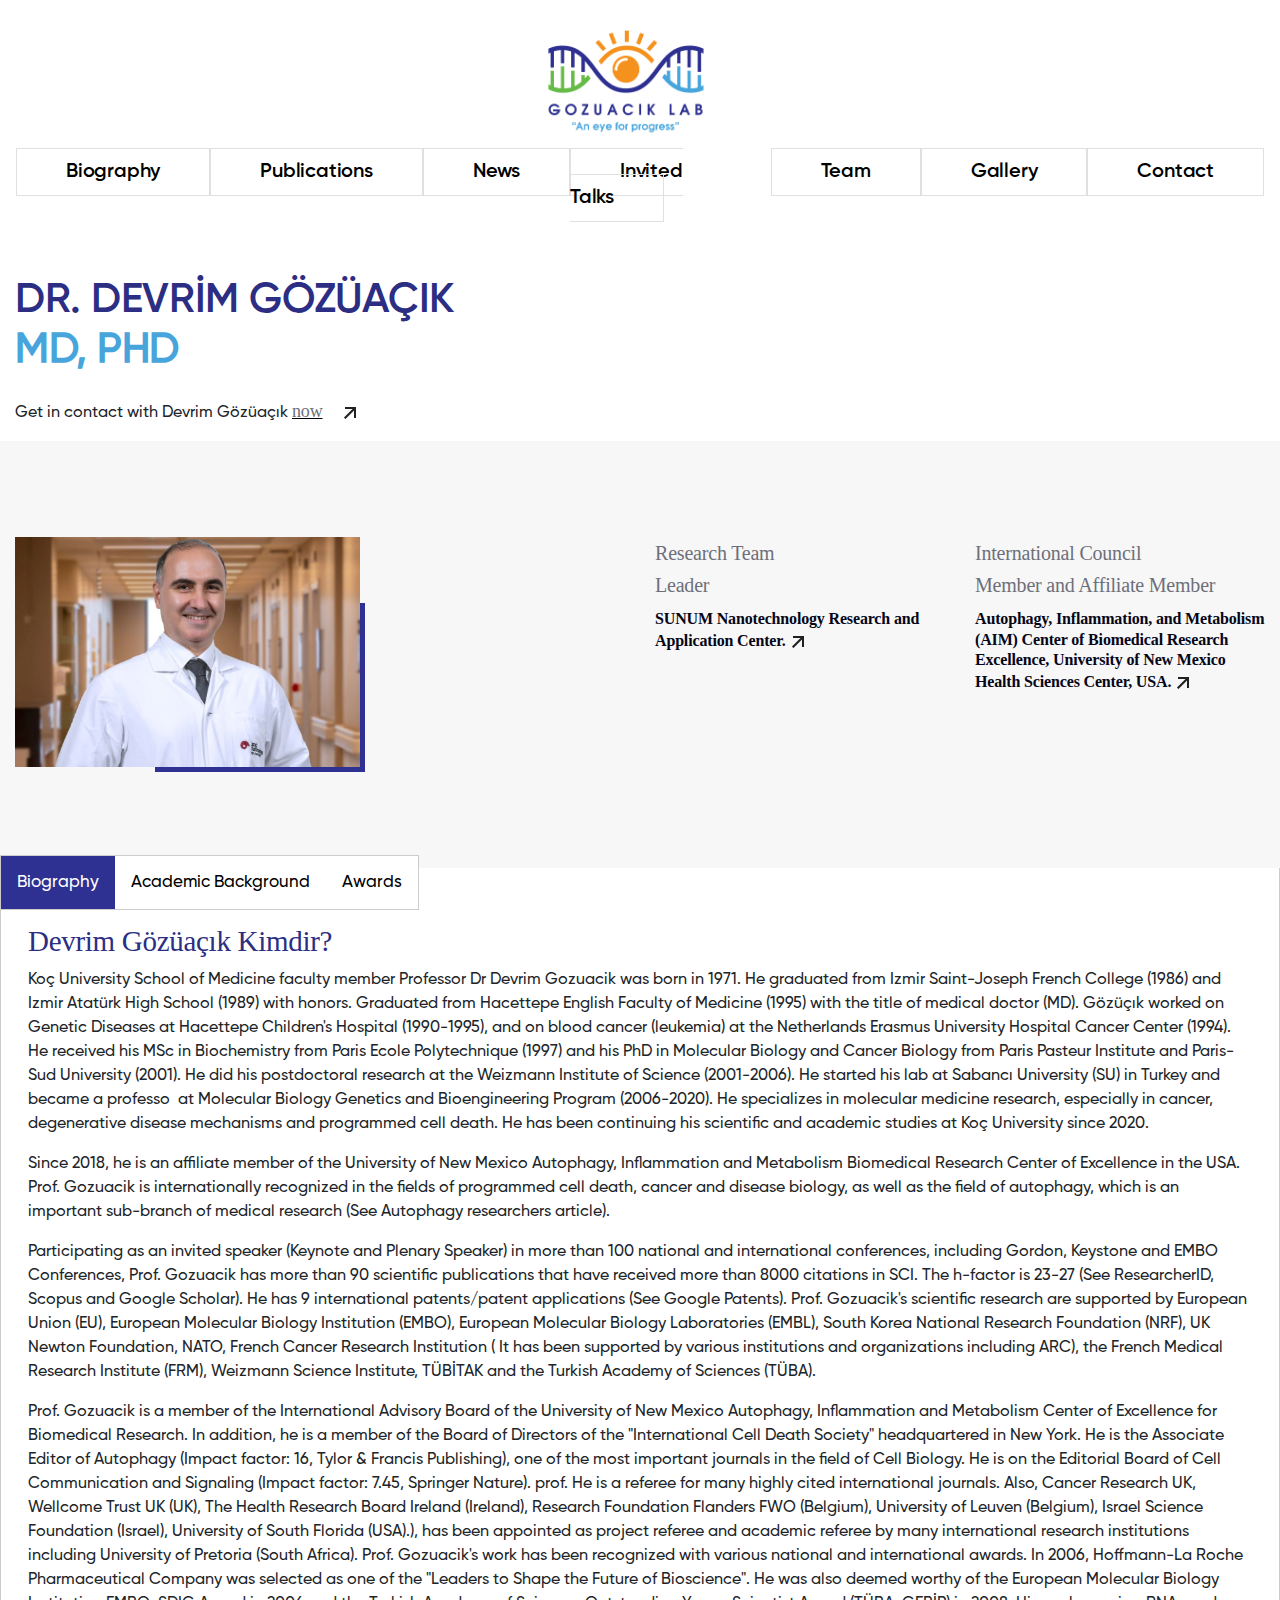
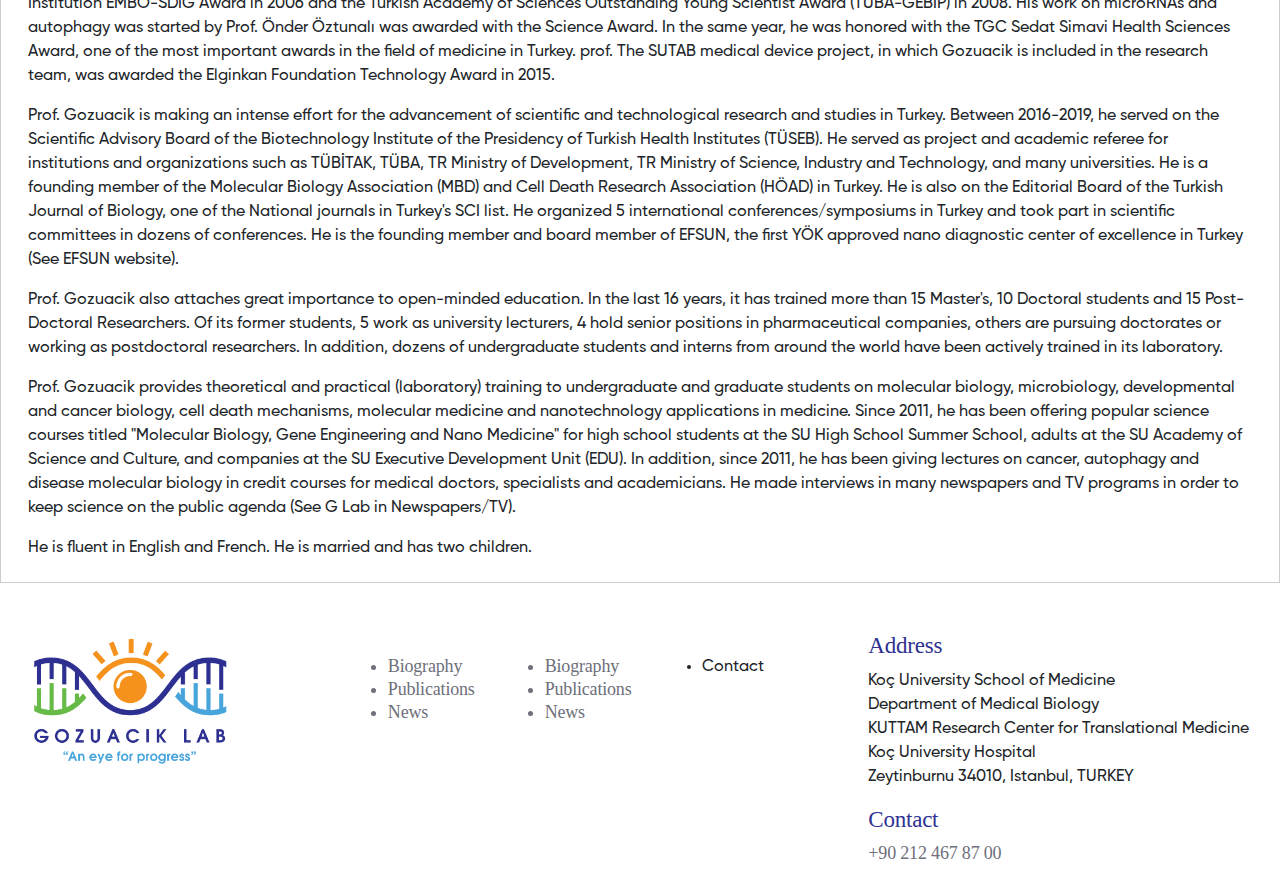
==== commit 77ab6cc9: "bio" ====
--- a/biography.html
+++ b/biography.html
@@ -12,32 +12,41 @@
   <title>Devrim Gözüaçık</title>
 </head>
 <section>
-  <navbar>
-    <div class="text-center"><a href="/"><img src="images/logo.png" width="184" height="119"></a></div>
-    <ul class="nav justify-content-center">
-      <li class="nav-item">
-        <a class="nav-link" href="biography.html">Biography</a>
-      </li>
-      <li class="nav-item">
-        <a class="nav-link" href="publications.html">Publications</a>
-      </li>
-      <li class="nav-item">
-        <a class="nav-link" href="news.html">News</a>
-      </li>
-      <li class="nav-item">
-        <a class="nav-link" href="intived.html">Invited Talks</a>
-      </li>
-      <li class="nav-item">
-        <a class="nav-link" href="team.html">Team</a>
-      </li>
-      <li class="nav-item">
-        <a class="nav-link" href="gallery.html">Gallery</a>
-      </li>
-      <li class="nav-item">
-        <a class="nav-link" href="contact.html">Contact</a>
-      </li>
-    </ul>
-</section>
+    <div class="row justify-content-center pt-4  w-100 mobile-img">
+      <a href="/"><img src="images/logo.png" width="184" height="119"></a>
+    </div>
+    <nav class="navbar navbar-expand-lg navbar-light  py-3">
+      <a href="/" class="navbar-brand font-weight-bold d-block d-lg-none"><img src="images/logo.png" width="184" height="119"></a>
+      <button type="button" data-toggle="collapse" data-target="#navbarContent" aria-controls="navbars" aria-expanded="false" aria-label="Toggle navigation" class="navbar-toggler">
+              <span class="navbar-toggler-icon"></span>
+          </button>
+      <div id="navbarContent" class="collapse navbar-collapse">
+        <ul class="navbar-nav mx-auto">
+          <li class="nav-item">
+            <a class="nav-linkk" href="biography.html">Biography</a>
+          </li>
+          <li class="nav-item">
+            <a class="nav-linkk" href="publications.html">Publications</a>
+          </li>
+          <li class="nav-item">
+            <a class="nav-linkk" href="news.html">News</a>
+          </li>
+          <li class="nav-item">
+            <a class="nav-linkk" href="intived.html">Invited Talks</a>
+          </li>
+          <li class="nav-item">
+            <a class="nav-linkk" href="team.html">Team</a>
+          </li>
+          <li class="nav-item">
+            <a class="nav-linkk" href="gallery.html">Gallery</a>
+          </li>
+          <li class="nav-item">
+            <a class="nav-linkk" href="contact.html">Contact</a>
+          </li>
+        </ul>
+      </div>
+    </nav>
+  </section>
 <div class="container">
   <div class="row">
     <div class="col-md-12 pt-5">
@@ -117,7 +126,7 @@
     <div class="row">
       <div class="tab">
         <button class="tablinks active"  onclick="openCity(event, 'Biography')">Biography</button>
-        <button class="tablinks" onclick="openCity(event, 'Akademik Geçmiş')">Akademik Geçmiş</button>
+        <button class="tablinks" onclick="openCity(event, 'Academic Background')">Academic Background</button>
         <button class="tablinks" onclick="openCity(event, 'Awards')">Awards</button>
       </div>
       
@@ -130,32 +139,104 @@
         <div class="col-md-12 mt-5" >
           <h4 class="tab-title">Devrim Gözüaçık Kimdir?</h4>
           <p>
-            Sabancı Üniversitesi (SU) Moleküler Biyoloji Genetik ve Biyomühendislik Programı öğretim üyesi Profesör Dr Devrim Gözüaçık, 1971 doğumludur. İzmir Saint-Joseph Fransız Koleji (1986) ve İzmir Atatürk Lisesi’ni (1989) derece ile bitirdi. Hacettepe İngilizce Tıp  Fakültesi’nden (1995) tıp doktoru ünvanı (MD) ile mezun olan Prof. Gözüaçık, Hacettepe Çocuk Hastanesi’nde Genetik Hastalıklar (1990-1995), Hollanda Erasmus Üniversite Hastanesi Kanser Merkezi’nde kan kanseri (lösemi) üzerinde çalışmalar yaptı (1994). Biyokimya Yüksek Lisansı’nı Paris Ecole Polytechnique’den (1997) ve Moleküler Biyoloji ve Kanser Biyolojisi Doktorası’nı Paris Pasteur Enstitüsü ve Paris-Sud Üniversitesi’nden (2001) aldı. Doktora sonrası araştırmalarını Weizmann Bilim Enstitüsü’nde (2001-2006) yaptı. Moleküler tıp araştırmaları ve özellikle kanser, dejeneratif hastalık oluşum mekanizmaları ve programlı hücre ölümü konularında uzmanlaştı. Bilimsel ve akademik çalışmalarını 2006 yılından beri Sabancı Üniversitesi’nde sürdürmektedir. 2018 yılından beri ABD’deki New Mexico Üniversitesi Otofaji, Enflamasyon ve Metabolizma Biyomedikal Araştırma Mükemmeliyet Merkezi‘nin afiliye üyesidir.
-      Prof. Gözüaçık, tıbbi araştırmaların önemli bir alt dalı olan otofaji alanı yanında programlı hücre ölümü, kanser ve hastalık biyolojisi alanlarında uluslar arası düzeyde tanınmaktadır
-      Otofaji araştırmacıları makalesi<br>
-      Otofaji araştırmacıları makalesi<br>
-      Aralarında Gordon, Keystone ve EMBO Konferansları da bulunan 100’den fazla ulusal ve uluslar arası konferansa davetli konuşmacı (Keynote and Plenary Speaker) olarak katılan Prof. Gözüaçık’ın, SCI’da 8000’den fazla atıf alan 90’ın üzerinde bilimsel yayını bulunmaktadır. h-faktörü 23-27’dır
-      9 uluslar arası patent başvurusu sahibidir<br>
-      ResearcherID<br>
-      Scopus<br>
-      Google Scholar<br>
-       Google Patents<br>
-      Prof. Gözüaçık’ın bilimsel araştırmaları, aralarında Avrupa Birliği (EU), Avrupa Moleküler Biyoloji Kurumu (EMBO), Avrupa Moleküler Biyoloji Laboratuvarları (EMBL), Güney Kore Ulusal Araştırma Kurumu (NRF), Birleşik Krallık Newton Vakfı, NATO, Fransız Kanser Araştırma Kurumu  (ARC), Fransız Tıbbi Araştırmalar Kurumu (FRM), Weizmann Bilim Enstitüsü, TÜBİTAK ve Türkiye Bilimler Akademisi (TÜBA) bulunan çeşitli kurum ve kuruluşlar tarafından desteklenmiştir.<br>
-      Prof. Gözüaçık, ABD’deki New Mexico Üniversitesi Otofaji, Enflamasyon ve Metabolizma Biyomedikal Araştırma Mükemmeliyet Merkezi’nin Uluslararası Danışma Kurulu Üyesidir. Ek olarak merkezi New York’ta bulunan “Uluslar Arası Hücre Ölümü Derneği (International Cell Death Society) Yönetim Kurulu üyesidir. Hücre Biyolojisi alanındaki en önemli dergilerden biri olan Autophagy dergisinin (Etki faktörü: 11.10, Tylor & Francis Publishing) Yardımcı Editörü’dür. Cell Communication and Signaling dergisinin (Etki faktörü: 5.3, Springer Nature) Editörler Kurulu’ndadır. Prof. Gözüaçık birçok yüksek atıflı uluslar arası dergi için hakemlik yapmaktadır. Ayrıca, Cancer Research UK, Wellcome Trust UK (İngiltere), The Health Research Board Ireland (İrlanda), Research Foundation Flanders FWO (Belçika), University of Leuven (Belçika), Israel Science Foundation (İsrail), University of South Florida (ABD), University of Pretoria (Güney Afrika) dahil birçok uluslar arası araştırma kurumu tarafından proje hakemliği ve akademik hakemlik ile görevlendirilmiştir<br>
-      Prof. Gözüaçık’ın çalışmaları çeşitli ulusal ve uluslar arası ödüllerle takdir edilmiştir. 2006 yılında Hoffmann-La Roche İlaç Firması tarafından “Biyobilimin Geleceğine Yön Verecek Liderler” arasında seçilmiştir. Yine 2006 yılında Avrupa Moleküler Biyoloji Kurumu EMBO-SDIG Ödülü’ne ve 2008 yılında Türkiye Bilimler Akademisi Üstün Başarılı Genç Bilim İnsanı Ödülü’ne (TÜBA-GEBİP) layık görülmüştür. mikroRNA’lar ve otofaji konusundaki çalışmaları 2014 yılında Prof. Prof.. Önder Öztunalı Bilim Ödülü ile ödüllendirilmiştir. Yine aynı yıl, Türkiye’de tıp alanında en önemli ödüllerden biri olan TGC Sedat Simavi Sağlık Bilimleri Ödülü ile onurlandırılmıştır. Prof. Gözüaçık’ın araştırma takımına dahil olduğu SUTAB tıbbi cihaz projesi, 2015 yılında Elginkan Vakfı Teknoloji Ödülü‘ne layık görülmüştür.<br>
-      Prof. Gözüaçık, Türkiye’de bilimsel ve teknolojik araştırma ve çalışmaların ilerlemesi için yoğun bir şekilde çaba göstermektedir. 2016-2019 yılları arasında, Türkiye Sağlık Enstitüleri Başkanlığı (TÜSEB) Biyoteknoloji Enstitüsü Bilimsel Danışma Kurulu’nda görev yapmıştır. TÜBİTAK, TÜBA, TC Kalkınma Bakanlığı, TC Bilim, Sanayi ve Teknoloji Bakanlığı gibi kurum ve kuruluşlar ve birçok üniversite için proje ve akademik hakemlik görevlerinde bulunmuştur. Türkiye’de Moleküler Biyoloji Derneği (MBD) ve Hücre Ölüm Araştırmaları Derneği (HÖAD) kurucu üyesidir. Ayrıca, Türkiye’nin SCI listesindeki Milli dergilerinden olan Turkish Journal of Biology Editörler Kurulu‘ndadır. Türkiye’de 5 uluslar arası konferans/sempozyum organize etmiştir, onlarca konferansta bilim kurulunda yer almıştır. Türkiye’deki ilk YÖK onaylı nano tanı mükemmeliyet merkezi olan EFSUN’un kurucu üyesi ve yönetim kurulu üyesidir.<br>
-      EFSUN internet sitesi
-      Prof. Gözüaçık eğitime de çok önem vermektedir. Son 12 yılda 11 Yüksek Lisans, 9 Doktora öğrencisi ve 13 Doktora Sonrası Araştırmacı yetiştirmiştir. Eski öğrencilerinden 5’i üniversite hocası olarak çalışmaktadır, 4’ü ilaç şirketlerinde üst düzey görevlerdedir, diğerleri doktora yapmakta ya da doktora sonrası araştırmacı olarak çalışmaktadır. Ayrıca onlarca lisans öğrencisi ve dünyanın dört bir yanından stajyerler laboratuvarında aktif olarak eğitim almıştır. <br>
-      Prof. Gözüaçık, lisans ve lisans üstü öğrencilere moleküler biyoloji, mikrobiyoloji, gelişim ve kanser biyolojisi, hücre ölüm mekanizmaları, moleküler tıp ve tıpta nanoteknoloji uygulamaları konularında teorik ve pratik (laboratuvar) eğitimler vermektedir. 2011 yılından beri SU Lise Yaz Okulu’nda lise öğrencilerine, SU Bilim ve Kültür Akademisi’de yetişkinlere ve SU Yönetici Geliştirme Birimi’nde (EDU) şirketlere “Moleküler Biyoloji, Gen Mühendisliği ve Nano Tıp” başlıklı popüler bilim dersleri açmaktadır. Ayrıca yine 2011′den beri, tıp doktoru, uzman ve akademisyenlere yönelik kredili kurslarda kanser, otofaji ve hastalık moleküler biyolojisi konularında dersler vermektedir. Bilimin toplum gündeminde yer alması amacıyla birçok gazete ve TV programında röportajlar yapmıştır.<br>
-      Prof. Gözüaçık çok iyi derecede İngilizce ve Fransızca bilmektedir. Evli ve iki çocuk babasıdır.<br>
-          </p>
+            Koç University School of Medicine faculty member Professor Dr Devrim Gozuacik was born
+            in 1971. He graduated from Izmir Saint-Joseph French College (1986) and Izmir Atatürk
+            High School (1989) with honors. Graduated from Hacettepe English Faculty of Medicine
+            (1995) with the title of medical doctor (MD). Gözüçık worked on Genetic Diseases at
+            Hacettepe Children&#39;s Hospital (1990-1995), and on blood cancer (leukemia) at the
+            Netherlands Erasmus University Hospital Cancer Center (1994). He received his MSc in
+            Biochemistry from Paris Ecole Polytechnique (1997) and his PhD in Molecular Biology and
+            Cancer Biology from Paris Pasteur Institute and Paris-Sud University (2001). He did his
+            postdoctoral research at the Weizmann Institute of Science (2001-2006). He started his lab
+            at Sabancı University (SU) in Turkey and became a professo  at Molecular Biology Genetics
+            and Bioengineering Program (2006-2020). He specializes in molecular medicine research,
+            especially in cancer, degenerative disease mechanisms and programmed cell death. He
+            has been continuing his scientific and academic studies at Koç University since 2020.</p>
+             
+            <p>Since 2018, he is an affiliate member of the University of New Mexico Autophagy, Inflammation
+            and Metabolism Biomedical Research Center of Excellence in the USA.
+            Prof. Gozuacik is internationally recognized in the fields of programmed cell death, cancer
+            and disease biology, as well as the field of autophagy, which is an important sub-branch of
+            medical research (See Autophagy researchers article).</p>
+
+            <p>Participating as an invited speaker (Keynote and Plenary Speaker) in more than 100
+            national and international conferences, including Gordon, Keystone and EMBO
+            Conferences, Prof. Gozuacik has more than 90 scientific publications that have received
+            more than 8000 citations in SCI. The h-factor is 23-27 (See ResearcherID, Scopus and
+            Google Scholar). He has 9 international patents/patent applications (See Google Patents).
+            Prof. Gozuacik&#39;s scientific research are supported by European Union (EU), European
+            Molecular Biology Institution (EMBO), European Molecular Biology Laboratories (EMBL),
+            South Korea National Research Foundation (NRF), UK Newton Foundation, NATO, French
+            Cancer Research Institution ( It has been supported by various institutions and
+            organizations including ARC), the French Medical Research Institute (FRM), Weizmann
+            Science Institute, TÜBİTAK and the Turkish Academy of Sciences (TÜBA).</p>
+
+
+            <p>Prof. Gozuacik is a member of the International Advisory Board of the University of New
+            Mexico Autophagy, Inflammation and Metabolism Center of Excellence for Biomedical
+            Research. In addition, he is a member of the Board of Directors of the &quot;International Cell
+            Death Society&quot; headquartered in New York. He is the Associate Editor of Autophagy
+            (Impact factor: 16, Tylor &amp; Francis Publishing), one of the most important journals in the
+            field of Cell Biology. He is on the Editorial Board of Cell Communication and Signaling
+            (Impact factor: 7.45, Springer Nature). prof. He is a referee for many highly cited
+            international journals. Also, Cancer Research UK, Wellcome Trust UK (UK), The Health
+            Research Board Ireland (Ireland), Research Foundation Flanders FWO (Belgium),
+            University of Leuven (Belgium), Israel Science Foundation (Israel), University of South
+            Florida (USA).), has been appointed as project referee and academic referee by many
+            international research institutions including University of Pretoria (South Africa).
+            Prof. Gozuacik&#39;s work has been recognized with various national and international awards.
+            In 2006, Hoffmann-La Roche Pharmaceutical Company was selected as one of the
+            &quot;Leaders to Shape the Future of Bioscience&quot;. He was also deemed worthy of the European
+            Molecular Biology Institution EMBO-SDIG Award in 2006 and the Turkish Academy of
+            Sciences Outstanding Young Scientist Award (TÜBA-GEBİP) in 2008. His work on
+            microRNAs and autophagy was started by Prof. Önder Öztunalı was awarded with the
+            Science Award. In the same year, he was honored with the TGC Sedat Simavi Health
+            Sciences Award, one of the most important awards in the field of medicine in Turkey. prof.
+            The SUTAB medical device project, in which Gozuacik is included in the research team,
+            was awarded the Elginkan Foundation Technology Award in 2015.</p>
+
+
+            <p>Prof. Gozuacik is making an intense effort for the advancement of scientific and
+            technological research and studies in Turkey. Between 2016-2019, he served on the
+            Scientific Advisory Board of the Biotechnology Institute of the Presidency of Turkish Health
+            Institutes (TÜSEB). He served as project and academic referee for institutions and
+            organizations such as TÜBİTAK, TÜBA, TR Ministry of Development, TR Ministry of
+            
+            Science, Industry and Technology, and many universities. He is a founding member of the
+            Molecular Biology Association (MBD) and Cell Death Research Association (HÖAD) in
+            Turkey. He is also on the Editorial Board of the Turkish Journal of Biology, one of the
+            National journals in Turkey&#39;s SCI list. He organized 5 international conferences/symposiums
+            in Turkey and took part in scientific committees in dozens of conferences. He is the
+            founding member and board member of EFSUN, the first YÖK approved nano diagnostic
+            center of excellence in Turkey (See EFSUN website).</p>
+
+
+            <p>Prof. Gozuacik also attaches great importance to open-minded education. In the last 16
+            years, it has trained more than 15 Master&#39;s, 10 Doctoral students and 15 Post-Doctoral
+            Researchers. Of its former students, 5 work as university lecturers, 4 hold senior positions
+            in pharmaceutical companies, others are pursuing doctorates or working as postdoctoral
+            researchers. In addition, dozens of undergraduate students and interns from around the
+            world have been actively trained in its laboratory.</p>
+
+            <p>Prof. Gozuacik provides theoretical and practical (laboratory) training to undergraduate and
+            graduate students on molecular biology, microbiology, developmental and cancer biology,
+            cell death mechanisms, molecular medicine and nanotechnology applications in medicine.
+            Since 2011, he has been offering popular science courses titled &quot;Molecular Biology, Gene
+            Engineering and Nano Medicine&quot; for high school students at the SU High School Summer
+            School, adults at the SU Academy of Science and Culture, and companies at the SU
+            Executive Development Unit (EDU). In addition, since 2011, he has been giving lectures on
+            cancer, autophagy and disease molecular biology in credit courses for medical doctors,
+            specialists and academicians. He made interviews in many newspapers and TV programs
+            in order to keep science on the public agenda (See G Lab in Newspapers/TV).</p>
+            <p>He is fluent in English and French. He is married and has two children.</p>
+          
 
         </div>
       </div>
     </div>
   </div>
   
-  <div id="Akademik Geçmiş" class="tabcontent">
+  <div id="Academic Background" class="tabcontent">
     <div class="container">
       <div class="row">
         <div class="col-md-12 mt-5">
--- a/style.css
+++ b/style.css
@@ -3,9 +3,35 @@
   src: url('font/Gilroy-Semibold.otf');
 }
 @font-face {
+  font-family:Gilroy-Medium;
+  src: url('font/Gilroy-Medium.otf');
+}
+@font-face {
   font-family:Gilroy-Light;
   src: url('font/Gilroy-Light.otf');
 }
+
+*{
+  font-family:'Gilroy-Medium';
+}
+@media screen and (max-width: 600px) {
+  .nav-linkk {
+    border:none!important;
+  }
+  .mobile-img{
+    display:none!important;
+  }
+}
+
+.navbar-toggler:not(:disabled):not(.disabled){
+  border:1px solid black;
+}
+
+
+a:link {
+  text-decoration: none;
+}
+
 
 .tab-title{
   font-family: Gilroy;
@@ -17,7 +43,7 @@
   color:#2B2E83;
   
 }
- .nav-link{
+ .nav-linkk{
       border: 1px solid #E0E0E0;
     color: black;
     font-weight: 600;
@@ -31,6 +57,7 @@
     .text-center{
       padding-bottom:24px;
       padding-top: 16px;
+      margin:0px auto;
     }
 
 .title{
@@ -43,14 +70,51 @@
   color: #2B2E83;
   
 }
+
+.team-title{
+  font-family: 'Gilroy-Light';
+      font-size: 96px;
+      font-weight: 600;
+      line-height: 125px;
+      letter-spacing: -0.01em;
+      text-align: left;
+      color:#2B2E83;
+      
+}
+
+.team-detail-title{
+  left: 362px;
+top: 0px;
+border-radius: 0px;
+}
+
+.team-desc{
+  font-family: 'Gilroy-Light';
+  height: auto;
+width: 974px;
+left: 362px;
+color:#6E6F7A;
+top: 0px;
+font-size:20px;
+font-weight: 700;
+border-radius: 0px;
+padding: 24px;
+
+}
 .ligray > li,a{
   color:#6E6F7A;
+font-family: Gilroy;
+font-size: 18px;
+font-weight: 500;
+line-height: 23px;
+letter-spacing: -0.01em;
 
 }
 
 #footer .social-links li {
   display: inline-block;
   margin-left: 12px;
+  color:gray;
 }
 .social-links{
   padding:0px;
@@ -73,8 +137,8 @@
 }
 
 .nounder-line-a{
+  font-family: 'Gilroy-Semibold';
   color:#2E3191;
-  font-family: 'Gilroy';
 font-style: normal;
 font-weight: 600;
 font-size: 16px;  
@@ -220,6 +284,7 @@
   flex-direction: row;
   justify-content: center;
   margin-top:30px;
+  margin-bottom: 10%;
   align-items: center;
   padding: 8px 24px;
   color:white;
@@ -313,6 +378,7 @@
   
 
 .number-box{
+  font-family: 'Gilroy-Semibold';
   box-sizing: border-box;
   display: flex;
   flex-direction: column;
@@ -329,9 +395,17 @@
   flex-grow: 0;
 }
 
+
+.number-p{
+  font-family: 'Gilroy-Light';
+  font-weight: 500!important;
+}
+
+
+
 .background-img{
-  padding-top: 200px; 
-  padding-bottom:120px;
+  padding-top: 48px; 
+  padding-bottom:48px;
   background-image: linear-gradient(rgba(255,255,255,0.7), rgba(255,255,255,0.7)), url('images/home-background-image.jpeg');
      background-size: 100% 1016px;
   background-repeat: no-repeat;
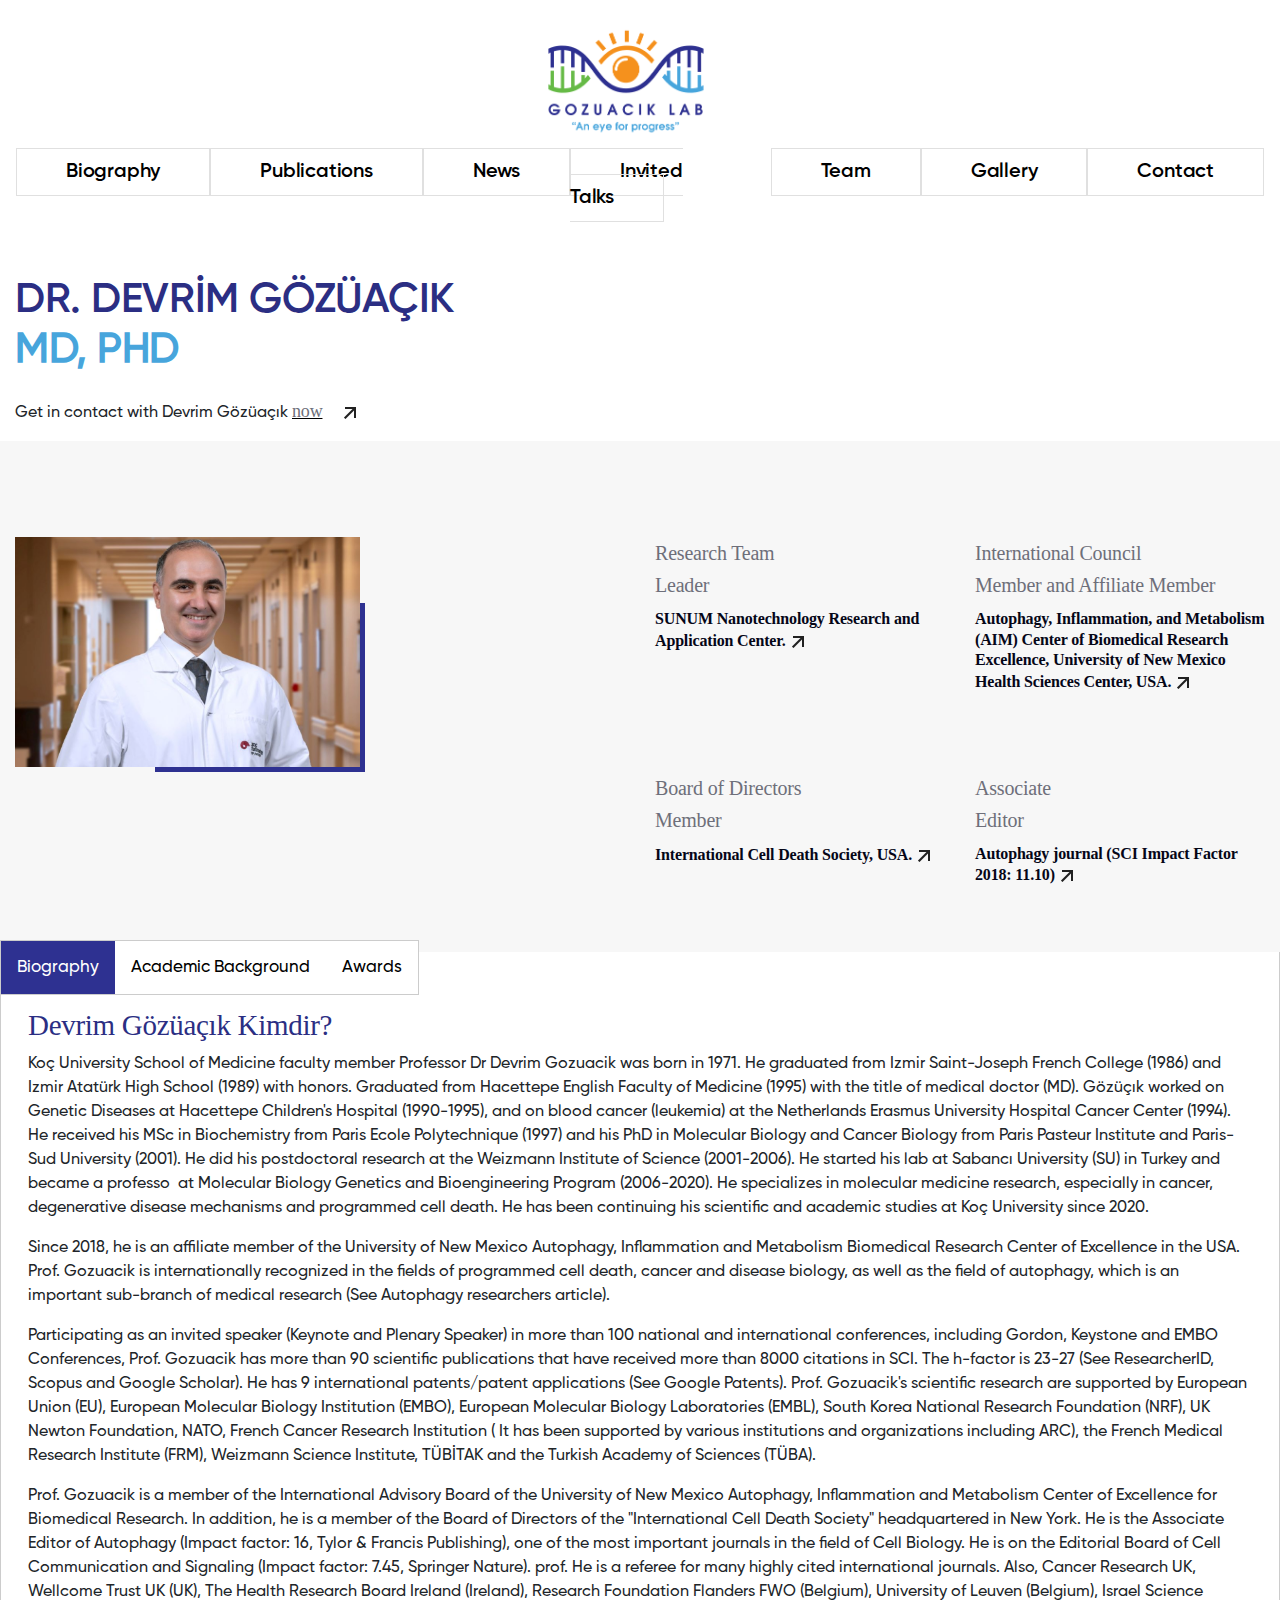
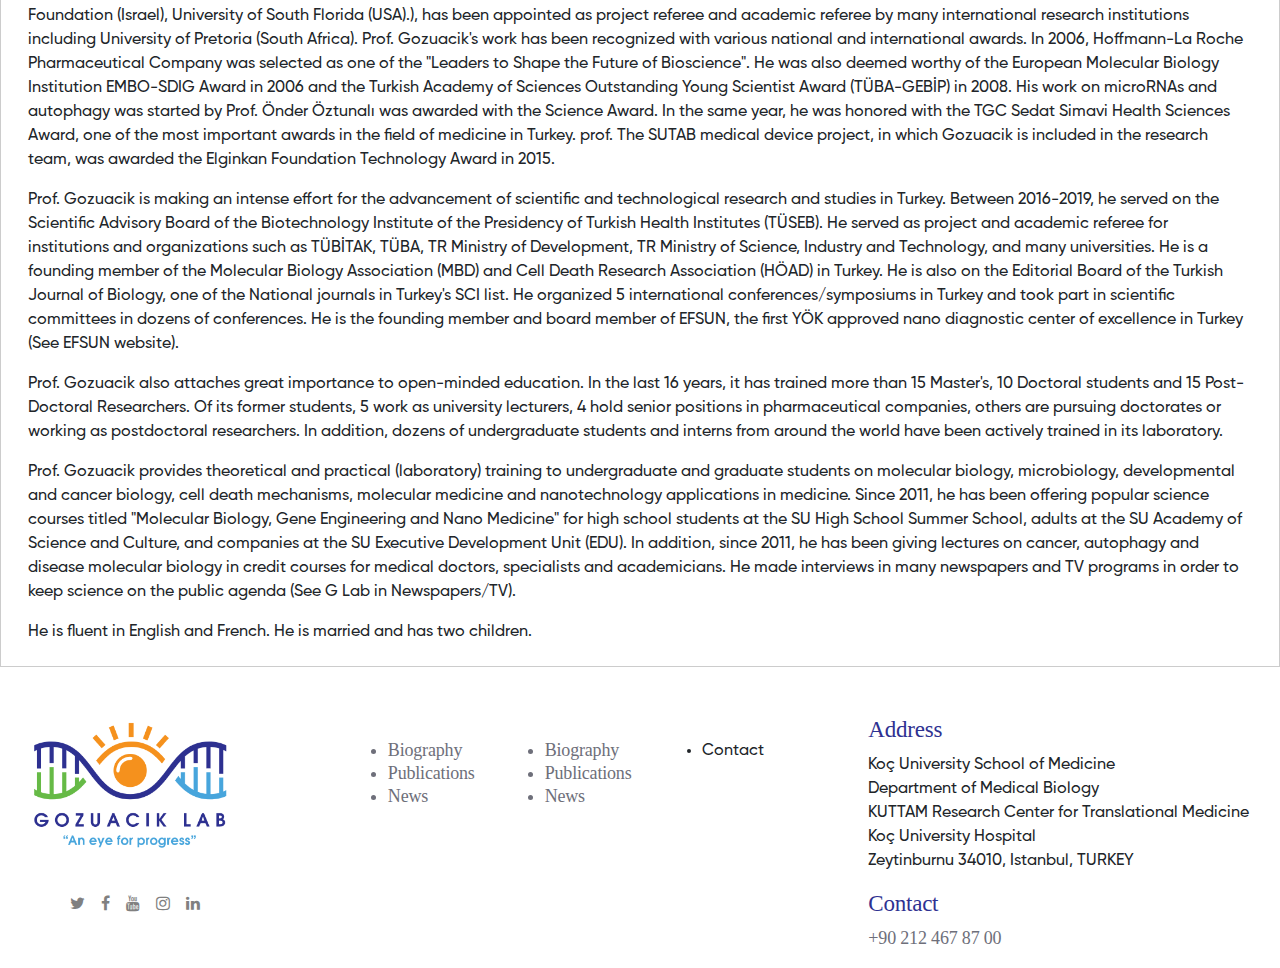
==== commit 6d553b61: "update" ====
--- a/biography.html
+++ b/biography.html
@@ -8,6 +8,7 @@
   <link rel="stylesheet" href="style.css">
   <script src="https://code.jquery.com/jquery-3.3.1.min.js"></script>
     <script src="https://cdnjs.cloudflare.com/ajax/libs/popper.js/1.14.3/umd/popper.min.js"></script>
+    <link rel="stylesheet" href="https://cdnjs.cloudflare.com/ajax/libs/font-awesome/4.7.0/css/font-awesome.css" integrity="sha512-5A8nwdMOWrSz20fDsjczgUidUBR8liPYU+WymTZP1lmY9G6Oc7HlZv156XqnsgNUzTyMefFTcsFH/tnJE/+xBg==" crossorigin="anonymous" referrerpolicy="no-referrer" />
     <script src="https://stackpath.bootstrapcdn.com/bootstrap/4.1.3/js/bootstrap.min.js"></script>
   <title>Devrim Gözüaçık</title>
 </head>
@@ -59,16 +60,16 @@
 <section class="bg-gray">
   <div class="container">
     <div class="row">
-      <div class="col-6 mb-5 mt-5 pt-5 pb-5">
+      <div class="col-md-6 col-xs-12 mt-5 pt-5">
         <img src="images/devrim-gozuacik.png" width="350" height="100%">
       </div>
-      <div class="col mb-5 mt-5 pt-5 pb-5">
+      <div class="col-md-3 col-xs-12 mt-md-5 pt-5">
        <h5 class="title-gray">Research Team<br>Leader</h5>
         <p class="about-p">
           SUNUM Nanotechnology Research and Application Center.<img src="images/up-link.png">
         </p>
       </div>
-      <div class="col mb-5 mt-5 pt-5 pb-5">
+      <div class="col-md-3 col-xs-12 mt-md-5 pt-5">
         <h5 class="title-gray">International Council<br>
         Member and Affiliate Member</h5>
         <p class="about-p">
@@ -76,6 +77,23 @@
         </p>
       </div>
     </div>
+    <div class="row justify-content-end">
+      <div class="col-md-3 col-xs-12 mb-md-5 mt-5 mt-md-0">
+       <h5 class="title-gray">Board of Directors
+        <br>Member</h5>
+        <p class="about-p">
+          International Cell Death Society, USA.<img src="images/up-link.png">
+        </p>
+      </div>
+      <div class="col-md-3 col-xs-12 mb-md-5 mt-5 mt-md-0">
+        <h5 class="title-gray">Associate<br>
+          Editor</h5>
+        <p class="about-p">
+          Autophagy journal (SCI Impact Factor 2018: 11.10)<img src="images/up-link.png">
+        </p>
+      </div>
+    </div> 
+       
   </div>
 </section>
 <section>
@@ -119,6 +137,12 @@
   padding: 6px 12px;
   border: 1px solid #ccc;
   border-top: none;
+}
+
+@media screen and (max-width: 970px) {
+  .tabcontent {
+    margin-top: 15%;
+  }
 }
 
   </style>
@@ -236,55 +260,331 @@
     </div>
   </div>
   
-  <div id="Academic Background" class="tabcontent">
-    <div class="container">
-      <div class="row">
-        <div class="col-md-12 mt-5">
-
-          <div class="timeline">
-            <div class="outer">
-              <div class="card">
-                <div class="info">
-                  <h3 class="title">Title 1</h3>
-                  <p>Lorem ipsum dolor sit amet, consectetur adipiscing elit, sed do eiusmod tempor incididunt ut labore et dolore magna aliqua. Ut enim ad minim veniam, quis nostrud exercitation ullamco laboris nisi ut aliquip ex ea commodo consequat. </p>
-                </div>
-              </div>
-              <div class="card">
-                <div class="info">
-                  <h3 class="title">Title 2</h3>
-                  <p>Lorem ipsum dolor sit amet, consectetur adipiscing elit, sed do eiusmod tempor incididunt ut labore et dolore magna aliqua. Ut enim ad minim veniam, quis nostrud exercitation ullamco laboris nisi ut aliquip ex ea commodo consequat. </p>
-                </div>
-              </div>
-              <div class="card">
-                <div class="info">
-                  <h3 class="title">Title 3</h3>
-                  <p>Lorem ipsum dolor sit amet, consectetur adipiscing elit, sed do eiusmod tempor incididunt ut labore et dolore magna aliqua. Ut enim ad minim veniam, quis nostrud exercitation ullamco laboris nisi ut aliquip ex ea commodo consequat. </p>
-                </div>
-              </div>
-              <div class="card">
-                <div class="info">
-                  <h3 class="title">Title 4</h3>
-                  <p>Lorem ipsum dolor sit amet, consectetur adipiscing elit, sed do eiusmod tempor incididunt ut labore et dolore magna aliqua. Ut enim ad minim veniam, quis nostrud exercitation ullamco laboris nisi ut aliquip ex ea commodo consequat. </p>
-                </div>
-              </div>
-              <div class="card">
-                <div class="info">
-                  <h3 class="title">Title 5</h3>
-                  <p>Lorem ipsum dolor sit amet, consectetur adipiscing elit, sed do eiusmod tempor incididunt ut labore et dolore magna aliqua. Ut enim ad minim veniam, quis nostrud exercitation ullamco laboris nisi ut aliquip ex ea commodo consequat. </p>
-                </div>
+<div id="Academic Background" class="tabcontent">
+  <div class="row d-flex justify-content-center mt-70 mb-70 w-100">
+    <div class="col-md-8">
+      <div class="main-card mb-3 card">
+        <h4>Work Experience </h4>
+        <div class="card-body">
+                <div class="vertical-timeline vertical-timeline--animate vertical-timeline--one-column">
+              <div class="vertical-timeline-item vertical-timeline-element">
+                  <div>
+                    <span class="vertical-timeline-element-icon bounce-in">
+                    <i class="badge badge-dot badge-dot-xl badge-warning"> </i>
+                    </span>
+                    <div class="vertical-timeline-element-content bounce-in">
+                      <p class="pr">Research Team Leader, SUNUM Nanotechnology Research and Application Center.</p>
+                        <span class="vertical-timeline-element-date">2018</span>
+                    </div>
+                  </div>
+              </div>
+              <div class="vertical-timeline-item vertical-timeline-element">
+                <div>
+                    <span class="vertical-timeline-element-icon bounce-in">
+                    <i class="badge badge-dot badge-dot-xl badge-warning"> </i>
+                    </span>
+                    <div class="vertical-timeline-element-content bounce-in">
+                      <p class="pr">
+                      International Council Member and Affiliate Member, Autophagy, Inflammation, and
+                      Metabolism (AIM) Center of Biomedical Research Excellence, University of New Mexico Health Sciences Center, USA.</p>
+                      <span class="vertical-timeline-element-date">2018</span>
+                    </div>
+                </div>
+              </div>
+              <div class="vertical-timeline-item vertical-timeline-element">
+              <div>
+                  <span class="vertical-timeline-element-icon bounce-in">
+                  <i class="badge badge-dot badge-dot-xl badge-warning"> </i>
+                  </span>
+                  <div class="vertical-timeline-element-content bounce-in">
+                    <p class="pr">
+                    Founding Board Member, OBEK Endemic Bioeconomy Resources Research and
+              Application Center (in process)</p>
+                    <span class="vertical-timeline-element-date">2018</span>
+                  </div>
+              </div>
+              </div>
+              <div class="vertical-timeline-item vertical-timeline-element">
+              <div>
+                <span class="vertical-timeline-element-icon bounce-in">
+                <i class="badge badge-dot badge-dot-xl badge-warning"> </i>
+                </span>
+                <div class="vertical-timeline-element-content bounce-in">
+                  <p class="pr">
+                  Professor, Sabanci University, Istanbul.</p>
+                  <span class="vertical-timeline-element-date">2006-2020</span>
+                </div>
+              </div>
+              </div>
+              <div class="vertical-timeline-item vertical-timeline-element">
+              <div>
+              <span class="vertical-timeline-element-icon bounce-in">
+              <i class="badge badge-dot badge-dot-xl badge-warning"> </i>
+              </span>
+              <div class="vertical-timeline-element-content bounce-in">
+                <p class="pr">
+                Advisory Board Member, TÜSEB (Turkish NIH) Biotechnology Institute.</p>
+                <span class="vertical-timeline-element-date">2016 - 2020</span>
+              </div>
+              </div>
+              </div>
+              <div class="vertical-timeline-item vertical-timeline-element">
+              <div>
+              <span class="vertical-timeline-element-icon bounce-in">
+              <i class="badge badge-dot badge-dot-xl badge-warning"> </i>
+              </span>
+              <div class="vertical-timeline-element-content bounce-in">
+              <p class="pr">
+              Founding Board Member, EFSUN Center of Excellence for Nano Diagnostics. </p>
+              <span class="vertical-timeline-element-date">2017-2019</span>
+              </div>
+              </div>
+              </div>
+              <div class="vertical-timeline-item vertical-timeline-element">
+              <div>
+              <span class="vertical-timeline-element-icon bounce-in">
+              <i class="badge badge-dot badge-dot-xl badge-warning"> </i>
+              </span>
+              <div class="vertical-timeline-element-content bounce-in">
+              <p class="pr">
+              Postdoctoral fellow, Weizmann Institute of Science, Rehovot (Adi Kimchi Lab).</p>
+              <span class="vertical-timeline-element-date">2001-2006</span>
+              </div>
+              </div>
+              </div>
+              <div class="vertical-timeline-item vertical-timeline-element">
+              <div>
+              <span class="vertical-timeline-element-icon bounce-in">
+              <i class="badge badge-dot badge-dot-xl badge-warning"> </i>
+              </span>
+              <div class="vertical-timeline-element-content bounce-in">
+              <p class="pr">
+              Part-time researcher, DNA and Cell Bank of Genetic Diseases, Hacettepe Children’s Hospital, Ankara.</p>
+              <span class="vertical-timeline-element-date">1995-1996</span>
+              </div>
               </div>
             </div>
-          </div>       
-         </div>
-      </div>
+            
+          </div>
+        </div>
+        
+      </div>
+      
+    </div>
+    <div class="col-md-8">
+      <div class="main-card mb-3 card">
+        <h4>Education </h4>
+        <div class="card-body">
+                <div class="vertical-timeline vertical-timeline--animate vertical-timeline--one-column">
+              <div class="vertical-timeline-item vertical-timeline-element">
+                  <div>
+                    <span class="vertical-timeline-element-icon bounce-in">
+                    <i class="badge badge-dot badge-dot-xl badge-warning"> </i>
+                    </span>
+                    <div class="vertical-timeline-element-content bounce-in">
+                      <p class="pr">Ph.D. of Molecular and Cell Biology, Pasteur Institute / Necker IRNEM and Paris-Sud University Paris (Brechot Lab).</p>
+                        <span class="vertical-timeline-element-date">2001</span>
+                    </div>
+                  </div>
+              </div>
+              <div class="vertical-timeline-item vertical-timeline-element">
+                <div>
+                    <span class="vertical-timeline-element-icon bounce-in">
+                    <i class="badge badge-dot badge-dot-xl badge-warning"> </i>
+                    </span>
+                    <div class="vertical-timeline-element-content bounce-in">
+                      <p class="pr">
+                        M.Sc. (French D.E.A. degree) of Biochemistry, Ecole Polytechnique and Paris-Sud University, Paris (Parmeggiani Lab).</p>
+                      <span class="vertical-timeline-element-date">1997</span>
+                    </div>
+                </div>
+              </div>
+              <div class="vertical-timeline-item vertical-timeline-element">
+              <div>
+                  <span class="vertical-timeline-element-icon bounce-in">
+                  <i class="badge badge-dot badge-dot-xl badge-warning"> </i>
+                  </span>
+                  <div class="vertical-timeline-element-content bounce-in">
+                    <p class="pr">Medical Doctor (M.D.) Degree, Hacettepe Medicine Faculty, Ankara.</p>
+                    <span class="vertical-timeline-element-date">1995</span>
+                  </div>
+              </div>
+              </div>
+              <div class="vertical-timeline-item vertical-timeline-element">
+              <div>
+                <span class="vertical-timeline-element-icon bounce-in">
+                <i class="badge badge-dot badge-dot-xl badge-warning"> </i>
+                </span>
+                <div class="vertical-timeline-element-content bounce-in">
+                  <p class="pr">Research Fellow, Tumor Biology Dept., Erasmus University, Rotterdam (Hagemeijer Lab).</p>
+                  <span class="vertical-timeline-element-date">1994</span>
+                </div>
+              </div>
+              </div>
+
+          </div>
+        </div>
+        
+      </div>
+      <h4 class="title">Professional Services</h4>
+      <p>Advisory Board Member of TUSEB (Turkish NIH) Biotechnology Institute.
+        Board of Directors Member of the International Cell Death Society (ICDS).
+        Associate Editor of the Autophagy journal  (Impact factor: 11, Taylor and Francis Publishing).</p>
+        
+        <p>Editorial Board Member of the Cell Communication and Signaling journal (Impact factor: 5.3, Springer Nature)
+        Editorial Board Member of the Turkish Journal of Biology</p>
+        
+        <p>Referee of journals including, Cell Death and Differentiation, Oncogene, Human Molecular Genetics, Cell Death and Disease, Cell Signaling, Nature Scientific Reports, Molecular Cancer, Oncotarget, BMC Cell Biology, Biochimica Biophysica Acta (BBA), Experimental Biology and Medicine, Biotechniques journal, Journal of Oncology.</p>
+        
+       <p> Academic and/or project referee for Cancer Research, UK (United Kingdom), Wellcome Trust (United Kingdom), University of South Florida (USA), The Health Research Board, (Ireland) ve Research Foundation Flanders, FWO (Belgium), KU Leuven, (Belgium), University of Pretoria (South Africa), Turkish Scientific and Technological Research Council (TÜBİTAK), Turkish Academy of Sciences (TÜBA), T.R. Ministry of Development, T.R. Science Industry and Technology Ministry, Izmir High Technology Institute (Turkey), Gebze High Technology Institute (Turkey), Uludag University (Turkey), Ankara University (Turkey).</p>
+        
+       <p> Founding member of Turkish Molecular Biology Society (Moleküler Biyoloji Derneği), Turkish Cell Death Research Society (Hücre Ölümü Araştırma Derneği), EFSUN Center of Excellence for Nano Diagnostics.</p>
+        
+        <p>Organized Meetings 
+        2nd Karakoy Autophagy Symposium, Karakoy Minerva Han, Istanbul, Turkey, 2-3 May 2016.
+        1st Karakoy Autophagy Symposium, Karakoy Minerva Han, Istanbul, Turkey, 22 October 2014.
+        International Cell Death Society (ICDS) Conference on Multidisciplinary Approaches in Cell Death Research, Kemer, Antalya, Turkey, 28-31 May 2010. Organizers: Gozuacik D, Lockshin R, Ozturk M, Zakeri Z.</p>
+        
+        <p>European Molecular Biology Organization (EMBO) International Forum, Bogazici University, Istanbul, Turkey, 20-22 February 2008. Organizers: Ozoren N, Gozuacik D, Wallon G.
+        
+        International Cell Death Symposium, Istanbul, Turkey, 9 April 2008. Organizers: Ozturk M, Gozuacik D.</p>
     </div>
   </div>
+</div>
+
   
   <div id="Awards" class="tabcontent">
     <div class="container">
       <div class="row">
         <div class="col-md-12 mt-5">
-          <p>Lorem ipsum dolor sit amet, consectetur adipiscing elit, sed do eiusmod tempor incididunt ut labore et dolore magna aliqua. Ut enim ad minim veniam, quis nostrud exercitation ullamco laboris nisi ut aliquip ex ea commodo consequat. </p>
+          <h4 class="title">Awards</h4>
+          <div class="card-body">
+            <div class="vertical-timeline vertical-timeline--animate vertical-timeline--one-column">
+          <div class="vertical-timeline-item vertical-timeline-element">
+              <div>
+                <span class="vertical-timeline-element-icon bounce-in">
+                <i class="badge badge-dot badge-dot-xl badge-warning"> </i>
+                </span>
+                <div class="vertical-timeline-element-content bounce-in">
+                  <p class="pr">Elginkan Foundation Technology Award (together with the SUTAB medical device team)</p>
+                    <span class="vertical-timeline-element-date">2015</span>
+                </div>
+              </div>
+          </div>
+          <div class="vertical-timeline-item vertical-timeline-element">
+            <div>
+                <span class="vertical-timeline-element-icon bounce-in">
+                <i class="badge badge-dot badge-dot-xl badge-warning"> </i>
+                </span>
+                <div class="vertical-timeline-element-content bounce-in">
+                  <p class="pr">TGC Sedat Simavi Health Sciences Award</p>
+                  <span class="vertical-timeline-element-date">2014</span>
+                </div>
+            </div>
+          </div>
+          <div class="vertical-timeline-item vertical-timeline-element">
+          <div>
+              <span class="vertical-timeline-element-icon bounce-in">
+              <i class="badge badge-dot badge-dot-xl badge-warning"> </i>
+              </span>
+              <div class="vertical-timeline-element-content bounce-in">
+                <p class="pr">IKU Prof. Onder Oztunali Science Award</p>
+                <span class="vertical-timeline-element-date">2014</span>
+              </div>
+          </div>
+          </div>
+          <div class="vertical-timeline-item vertical-timeline-element">
+          <div>
+            <span class="vertical-timeline-element-icon bounce-in">
+            <i class="badge badge-dot badge-dot-xl badge-warning"> </i>
+            </span>
+            <div class="vertical-timeline-element-content bounce-in">
+              <p class="pr">Turkish Academy of Sciences, Successful Young Scientist Award (TÜBA-GEBİP). </p>
+              <span class="vertical-timeline-element-date">2008</span>
+            </div>
+          </div>
+          </div>
+          <div class="vertical-timeline-item vertical-timeline-element">
+            <div>
+              <span class="vertical-timeline-element-icon bounce-in">
+              <i class="badge badge-dot badge-dot-xl badge-warning"> </i>
+              </span>
+              <div class="vertical-timeline-element-content bounce-in">
+                <p class="pr">European Molecular Biology Organization, Strategical Development and Installation Award (EMBO-SDIG).  </p>
+                <span class="vertical-timeline-element-date">2006</span>
+              </div>
+            </div>
+            </div>
+            <div class="vertical-timeline-item vertical-timeline-element">
+              <div>
+                <span class="vertical-timeline-element-icon bounce-in">
+                <i class="badge badge-dot badge-dot-xl badge-warning"> </i>
+                </span>
+                <div class="vertical-timeline-element-content bounce-in">
+                  <p class="pr">Selected by Roche Pharmaceuticals among the “Bioscience Leaders of the Next Decade”. </p>
+                  <span class="vertical-timeline-element-date">2006</span>
+                </div>
+              </div>
+              </div>
+              <div class="vertical-timeline-item vertical-timeline-element">
+                <div>
+                  <span class="vertical-timeline-element-icon bounce-in">
+                  <i class="badge badge-dot badge-dot-xl badge-warning"> </i>
+                  </span>
+                  <div class="vertical-timeline-element-content bounce-in">
+                    <p class="pr">European Union “Marie Curie Actions” Postdoctoral Fellowship. </p>
+                    <span class="vertical-timeline-element-date">2004 - 2006</span>
+                  </div>
+                </div>
+                </div>
+                <div class="vertical-timeline-item vertical-timeline-element">
+                  <div>
+                    <span class="vertical-timeline-element-icon bounce-in">
+                    <i class="badge badge-dot badge-dot-xl badge-warning"> </i>
+                    </span>
+                    <div class="vertical-timeline-element-content bounce-in">
+                      <p class="pr">Weizmann Institute Feinberg Graduate School Postdoctoral Fellowship.</p>
+                      <span class="vertical-timeline-element-date">2002 - 2004</span>
+                    </div>
+                  </div>
+                  </div>
+                  <div class="vertical-timeline-item vertical-timeline-element">
+                    <div>
+                      <span class="vertical-timeline-element-icon bounce-in">
+                      <i class="badge badge-dot badge-dot-xl badge-warning"> </i>
+                      </span>
+                      <div class="vertical-timeline-element-content bounce-in">
+                        <p class="pr">French Cancer Research Association (ARC) PhD Scholarship.</p>
+                        <span class="vertical-timeline-element-date">1999 - 2001</span>
+                      </div>
+                    </div>
+                    </div>
+                    <div class="vertical-timeline-item vertical-timeline-element">
+                      <div>
+                        <span class="vertical-timeline-element-icon bounce-in">
+                        <i class="badge badge-dot badge-dot-xl badge-warning"> </i>
+                        </span>
+                        <div class="vertical-timeline-element-content bounce-in">
+                          <p class="pr">NATO A1/TUBITAK PhD Full Scholarship.</p>
+                          <span class="vertical-timeline-element-date">1996 - 1999</span>
+                        </div>
+                      </div>
+                      </div>
+                      <div class="vertical-timeline-item vertical-timeline-element">
+                        <div>
+                          <span class="vertical-timeline-element-icon bounce-in">
+                          <i class="badge badge-dot badge-dot-xl badge-warning"> </i>
+                          </span>
+                          <div class="vertical-timeline-element-content bounce-in">
+                            <p class="pr">H. Ömer Sabanci Foundation, University Undergraduate Studies Award (Üniversiteye Giriş Bursu).</p>
+                            <span class="vertical-timeline-element-date">1989 - 1995</span>
+                          </div>
+                        </div>
+                        </div>
+              
+
+      </div>
+    </div>
         </div>
       </div>
     </div>
--- a/style.css
+++ b/style.css
@@ -20,6 +20,9 @@
   }
   .mobile-img{
     display:none!important;
+  }
+  .background-img{
+    background:#F6F7FF!important;
   }
 }
 
@@ -184,7 +187,7 @@
 
 .card-body {
  flex: 1 1 auto;
- padding: 1.25rem;
+ padding: 0rem;
 }
 .vertical-timeline {
  width: 100%;
@@ -196,7 +199,7 @@
  content: '';
  position: absolute;
  top: 0;
- left: 67px;
+ left: 7px;
  height: 100%;
  width: 4px;
  background: #e9ecef;
@@ -215,7 +218,6 @@
 .vertical-timeline-element-icon {
  position: absolute;
  top: 0;
- left: 60px;
 }
 
 .vertical-timeline-element-icon .badge-dot-xl {
@@ -241,7 +243,7 @@
 
 .vertical-timeline-element-content {
  position: relative;
- margin-left: 90px;
+ margin-left: 38px;
  font-size: .8rem;
 }
 
@@ -254,7 +256,26 @@
 }
 .pr{
   padding-left:10%;
-  
+  font-family: 'Gilroy-Medium';
+font-style: normal;
+font-weight: 500;
+font-size: 16px;
+line-height: 160%;
+/* identical to box height, or 32px */
+
+letter-spacing: -0.01em;
+
+/* Grey 200 */
+
+color: #6E6F7A;
+  
+}
+
+@media screen and (max-width: 970px) {
+  .pr {
+    padding-top: 12%;
+    padding-left: 0% !important;
+  }
 }
 
 .vertical-timeline-element-content .vertical-timeline-element-date {
